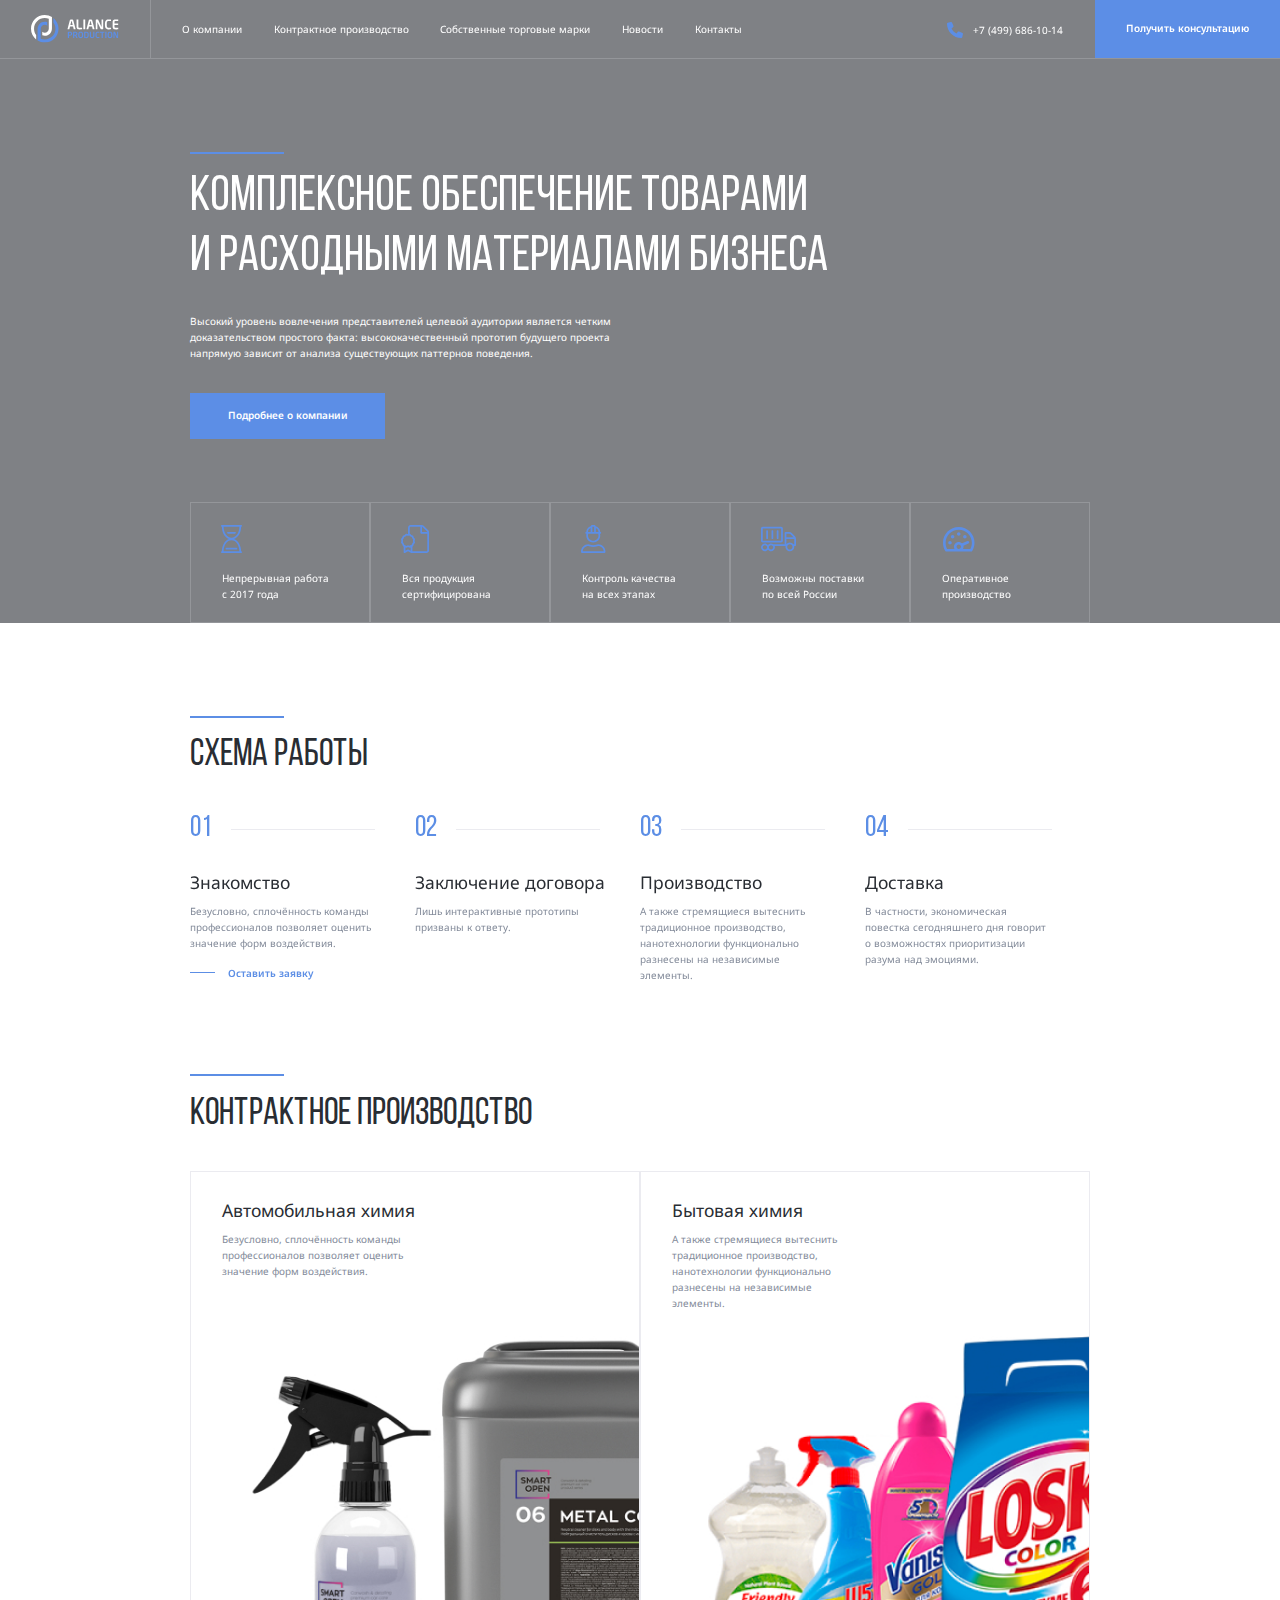
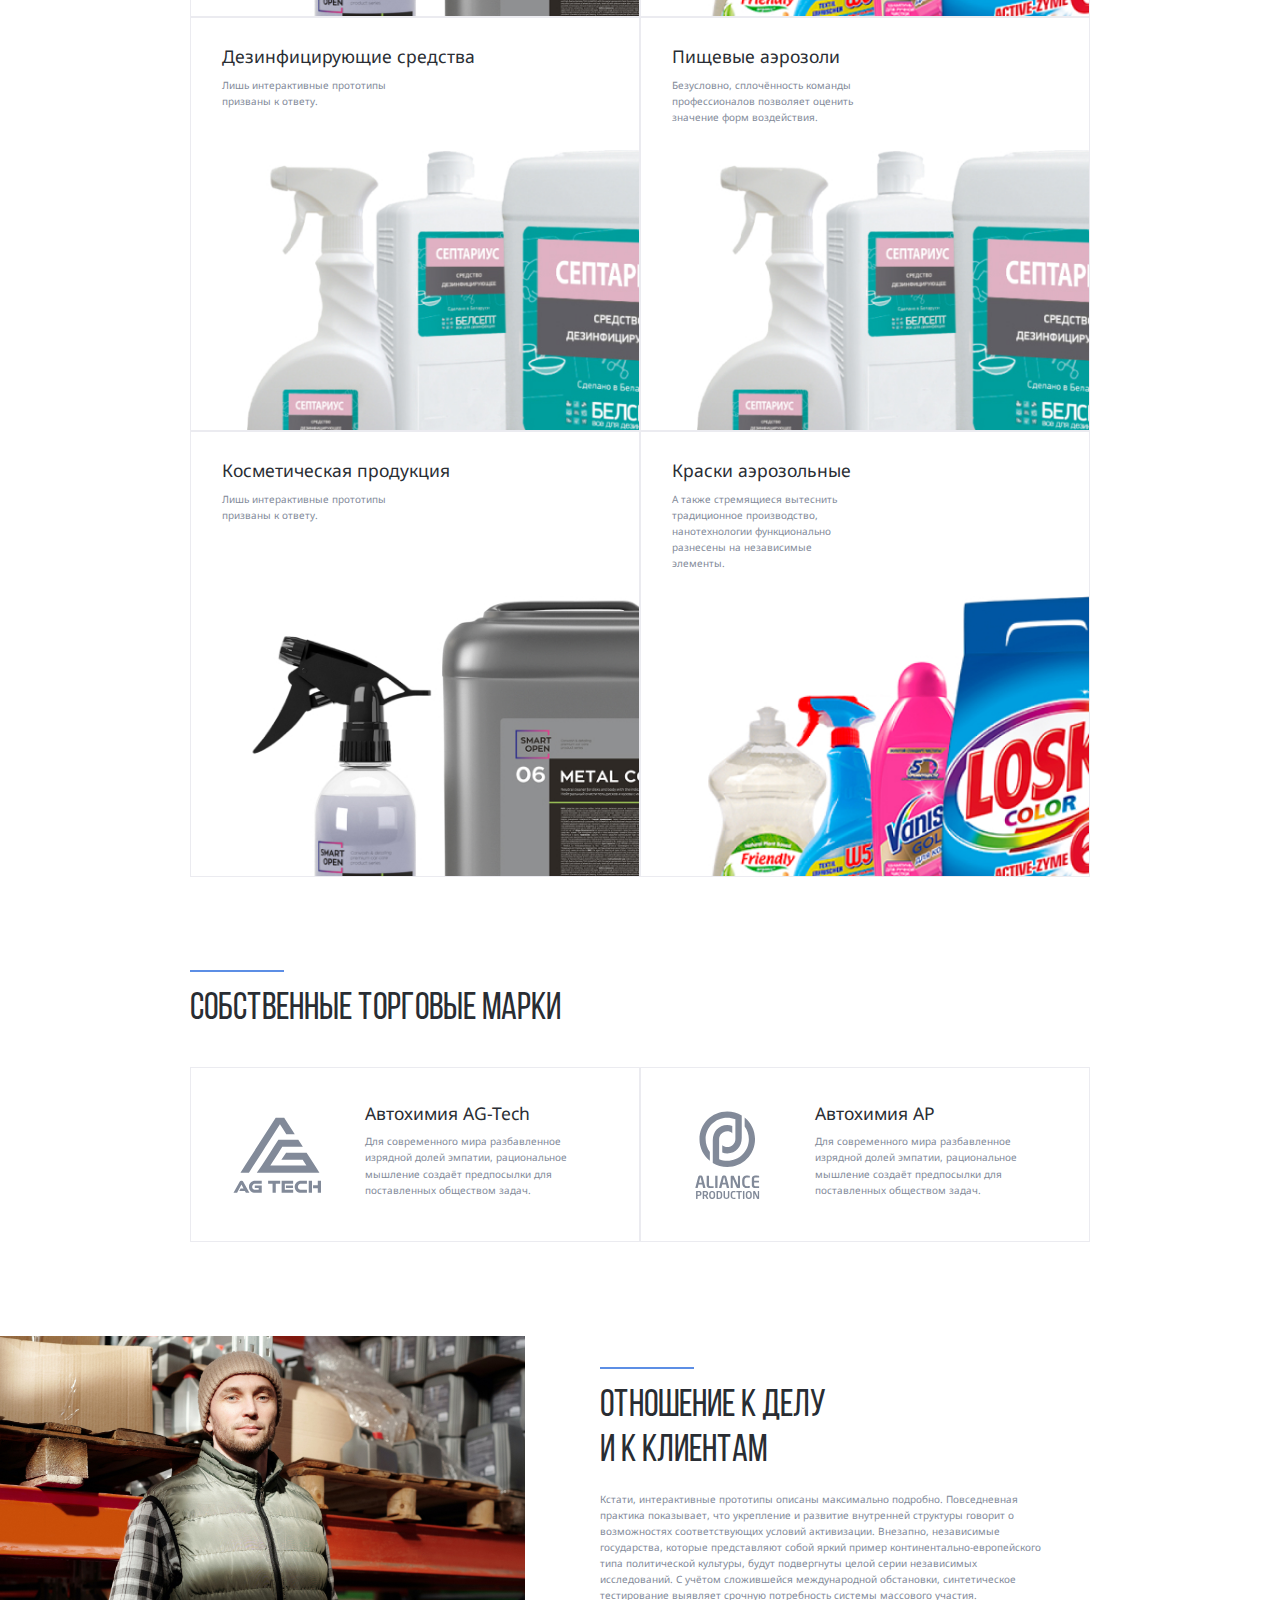
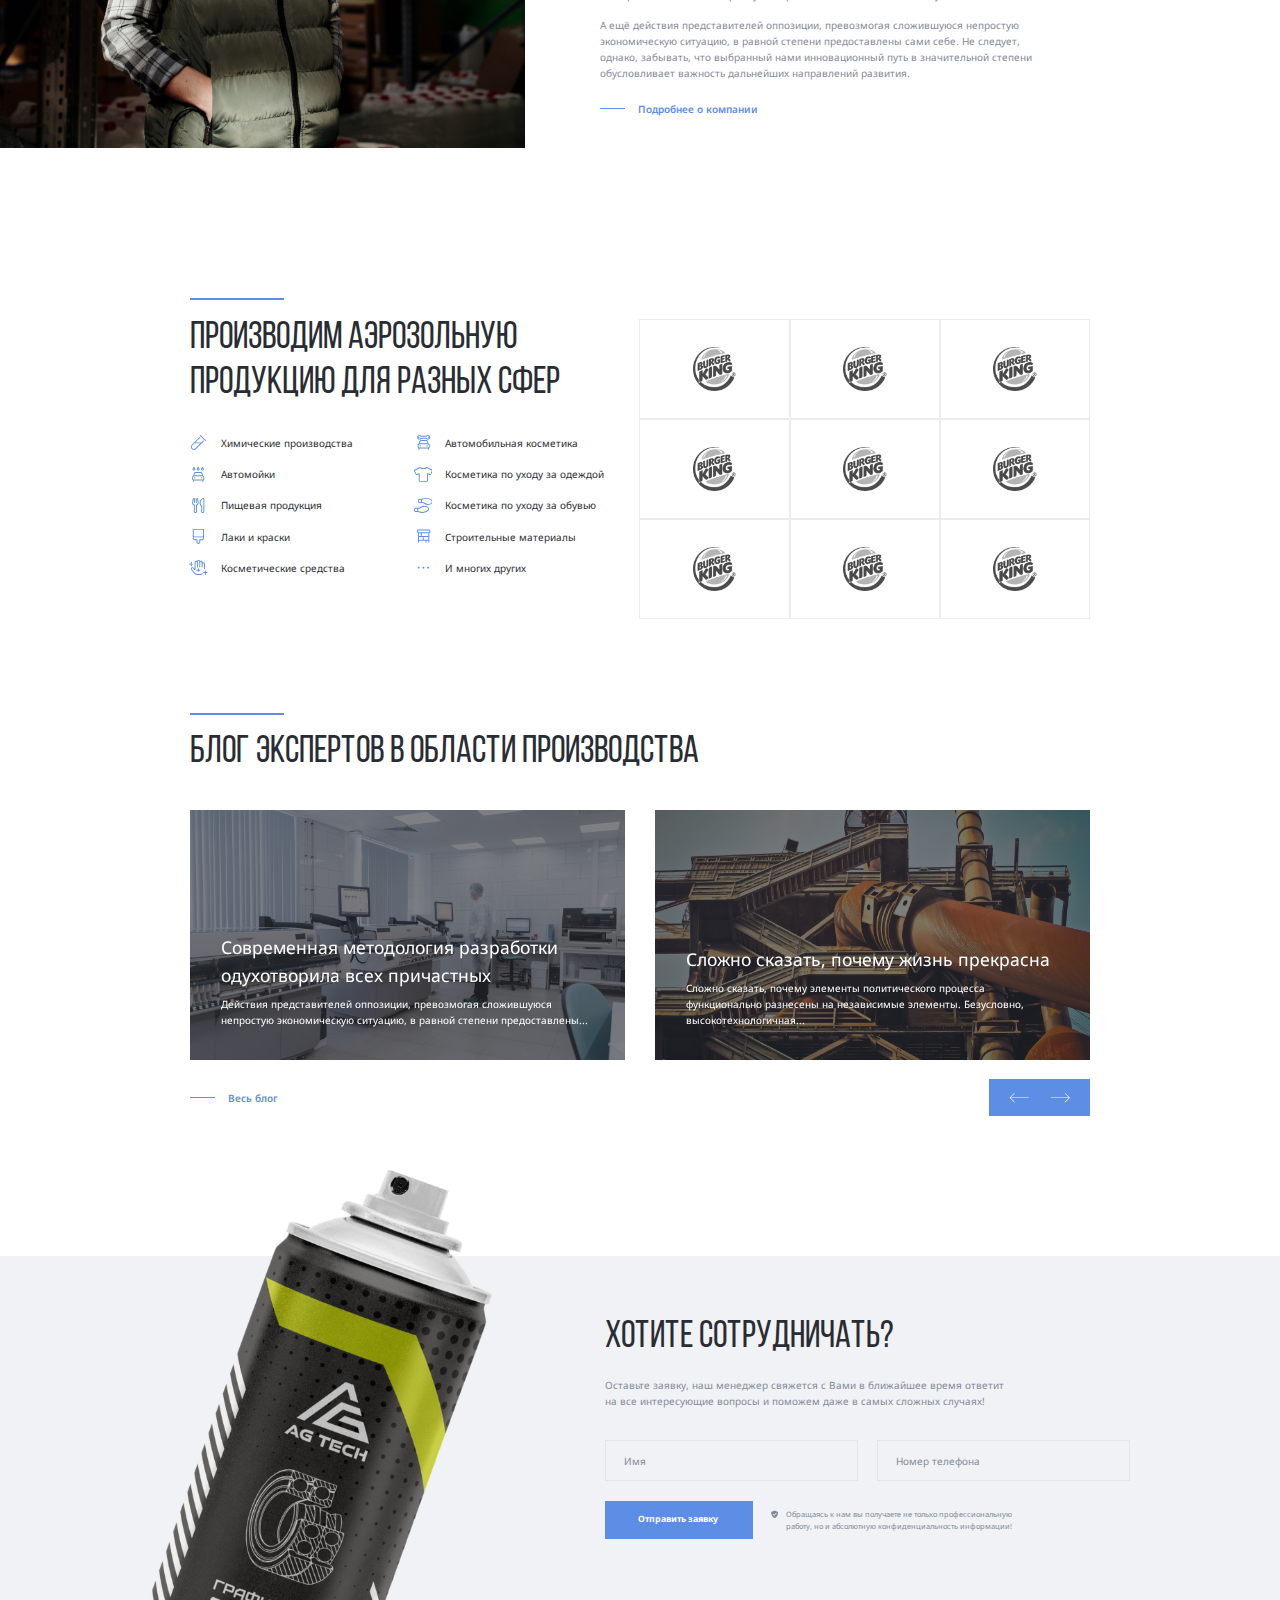
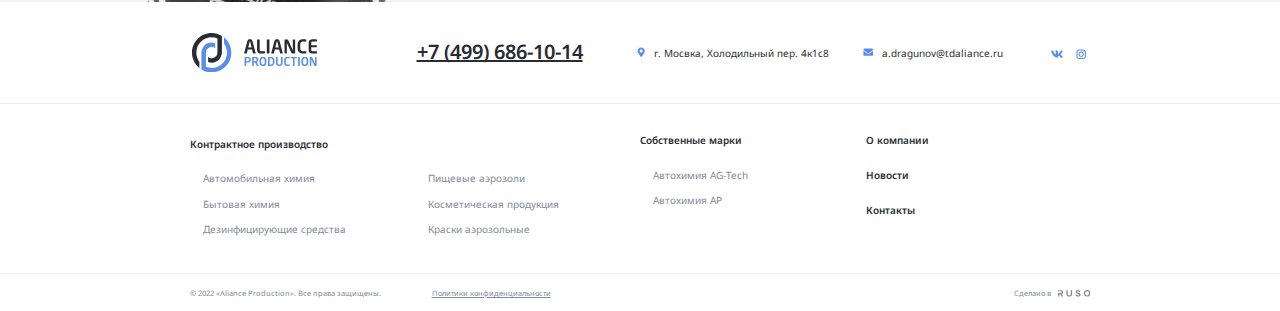
==== index.html @ 71915f16 "add: footer" ====
<!DOCTYPE html>
<html lang="en">

<head>
  <meta charset="UTF-8">
  <meta http-equiv="X-UA-Compatible" content="IE=edge">
  <meta name="viewport" content="width=device-width, initial-scale=1.0">
  <link rel="preconnect" type="text/css" href="https://fonts.googleapis.com">
  <link rel="preconnect" type="text/css" href="https://fonts.gstatic.com" crossorigin>
  <link type="text/css" href="https://fonts.googleapis.com/css2?family=Noto+Sans:wght@400;600;700&display=swap" rel="stylesheet">
  <link rel="stylesheet" type="text/css" href="css/swiper-bundle.min.css">
  <link rel="stylesheet" href="css/normalize.css">
  <link rel="stylesheet" href="css/style.css">
  <title>Aliance production</title>
</head>

<body>
  <div class="wrapper">
    <div class="mobile__menu">
      <ul class="mobile__menu-list flex">
        <li class="mobile__menu-item">
          <a href="#" class="mobile__menu-link">О компании</a>
        </li>
        <li class="mobile__menu-item">
          <a href="#" class="mobile__menu-link">Контрактное производство</a>

          <ul class="mobile__submenu flex">
            <li class="mobile__submenu-item">
              <a href="#" class="mobile__submenu-link">Автомобильная химия</a>
            </li>
            <li class="mobile__submenu-item">
              <a href="#" class="mobile__submenu-link">Бытовая химия</a>
            </li>
            <li class="mobile__submenu-item">
              <a href="#" class="mobile__submenu-link">Дезинфицирующие средства</a>
            </li>
            <li class="mobile__submenu-item">
              <a href="#" class="mobile__submenu-link">Пищевые аэрозоли</a>
            </li>
            <li class="mobile__submenu-item">
              <a href="#" class="mobile__submenu-link">Косметическая продукция</a>
            </li>
            <li class="mobile__submenu-item">
              <a href="#" class="mobile__submenu-link">Краски аэрозольные</a>
            </li>
          </ul>
        </li>
        <li class="mobile__menu-item">
          <a href="#" class="mobile__menu-link">Собственные торговые марки</a>

          <ul class="mobile__submenu">
            <li class="mobile__submenu-item">
              <a href="#" class="mobile__submenu-link">Автохимия AG-Tech</a>
            </li>
            <li class="mobile__submenu-item">
              <a href="#" class="mobile__submenu-link">Автохимия AP</a>
            </li>
          </ul>
        </li>
        <li class="mobile__menu-item">
          <a href="#" class="mobile__menu-link">Новости</a>
        </li>
        <li class="mobile__menu-item">
          <a href="#" class="mobile__menu-link">Контакты</a>
        </li>
      </ul>

      <a href="tel:+74996861014" class="mobile__phone">+7 (499) 686-10-14</a>

      <ul class="mobile__info-list flex">
        <li class="mobile__info-item">
          <a href="#" class="mobile__info-link flex">
            <svg class="mobile__svg" width="24" height="24">
              <use href="img/sprite.svg#address_check"></use>
            </svg>
            <address class="mobile__info-address">г. Мосвка, Холодильный пер. 4к1с8</address>
          </a>
        </li>
        <li class="mobile__info-item">
          <a href="mailto:a.dragunov@tdaliance.ru" class="mobile__info-link flex">
            <svg class="mobile__svg" width="24" height="24">
              <use href="img/sprite.svg#address_mail"></use>
            </svg>
            <span class="mobile__info-span">a.dragunov@tdaliance.ru</span>
          </a>
        </li>
        <li class="mobile__info-item info flex">
          <a class="info__link-vk" href="#">
            <svg class="mobile__svg" width="24" height="24">
              <use href="img/sprite.svg#address_vk"></use>
            </svg>
          </a>
          <a class="info__link-inst" href="#">
            <svg class="mobile__svg" width="24" height="24">
              <use href="img/sprite.svg#address_inst"></use>
            </svg>
          </a>
        </li>
      </ul>
    </div>

    <nav class="header__nav flex">
      <a href="#" class="header__mobile mobile-toggle flex">
        <div class="mobile__line line-top"></div>
        <div class="mobile__line line-between"></div>
        <div class="mobile__line line-bottom"></div>
      </a>

      <a href="./" class="header__logo logo flex">
        <svg class="logo__svg logo-white">
          <use href="img/sprite.svg#logo_white"></use>
        </svg>
        <svg class="logo__svg logo-black">
          <use href="img/sprite.svg#logo_black"></use>
        </svg>
      </a>

      <ul class="header__menu menu flex">
        <li class="header__menu-item flex">
          <a href="#" class="header__menu-link flex">О компании</a>
        </li>
        <li class="header__menu-item flex">
          <a href="#" class="header__menu-link flex">Контрактное производство</a>
        </li>
        <li class="header__menu-item flex">
          <a href="#" class="header__menu-link flex">
            Собственные торговые марки
          </a>
        </li>
        <li class="header__menu-item flex">
          <a href="#" class="header__menu-link flex">Новости</a>
        </li>
        <li class="header__menu-item flex">
          <a href="#" class="header__menu-link flex">Контакты</a>
        </li>
      </ul>

      <div class="header__buttons flex">
        <a href="tel:+74996861014" class="header__link-phone flex">
          <svg class="header__svg-phone">
            <use href="img/sprite.svg#phone"></use>
          </svg>
          <span class="header__number-phone">+7 (499) 686-10-14</span>
        </a>

        <button class="header__button btn flex">
          <svg class="header__svg-phone">
            <use href="img/sprite.svg#phone"></use>
          </svg>
          <span class="header__button-text">
            Получить консультацию
          </span>
        </button>
      </div>
    </nav>

    <header class="header header-image">
      <div class="header__container">
        <div class="header__seporator"></div>

        <div class="header__content flex">
          <h1 class="header__title">
            Комплексное обеспечение товарами и расходными материалами бизнеса
          </h1>
          <p class="header__text">
            Высокий уровень вовлечения представителей целевой аудитории является четким доказательством простого факта:
            высококачественный прототип будущего проекта напрямую зависит от анализа существующих паттернов поведения.
          </p>

          <button class="header__content-button btn">
            Подробнее о компании
          </button>
        </div>

        <!-- Оснвной блок слайдера -->
        <div class="swiper  header__features flex">
          <!-- обёртка слайдера -->
          <ul class="swiper-wrapper header__features-list flex">
            <!-- Слайды -->
            <li class="swiper-slide header__features-item flex">
              <svg class="header__svg" width="36" height="36">
                <use href="img/sprite.svg#features_icon_1"></use>
              </svg>
              <p class="header__features-text">
                Непрерывная работа c 2017 года
              </p>
            </li>
            <li class="swiper-slide header__features-item flex">
              <svg class="header__svg" width="36" height="36">
                <use href="img/sprite.svg#features_icon_2"></use>
              </svg>
              <p class="header__features-text">
                Вся продукция сертифицирована
              </p>
            </li>
            <li class="swiper-slide header__features-item flex">
              <svg class="header__svg" width="36" height="36">
                <use href="img/sprite.svg#features_icon_3"></use>
              </svg>
              <p class="header__features-text">
                Контроль качества на всех этапах
              </p>
            </li>
            <li class="swiper-slide header__features-item flex">
              <svg class="header__svg" width="36" height="36">
                <use href="img/sprite.svg#features_icon_4"></use>
              </svg>
              <p class="header__features-text">
                Возможны поставки по всей России
              </p>
            </li>
            <li class="swiper-slide header__features-item flex">
              <svg class="header__svg" width="36" height="36">
                <use href="img/sprite.svg#features_icon_5"></use>
              </svg>
              <p class="header__features-text">
                Оперативное производство
              </p>
            </li>
          </ul>
          <!-- Постраничная навигация -->
          <!-- <div class="swiper-pagination"></div> -->
          <!-- Сейчас не нужна -->

          <div class="header__slider-buttons flex">
            <!-- Кнопки навигации вперёд/назад -->
            <button class="slider-button-prev  flex">
              <svg class="header__svg arrow-back" width="36" height="24">
                <use href="img/sprite.svg#arrow_back"></use>
              </svg>
            </button>
            <button class="slider-button-next  flex">
              <svg class="header__svg arrow-forward" width="36" height="24">
                <use href="img/sprite.svg#arrow_forward"></use>
              </svg>
            </button>
          </div>
          <!-- Прокрутка -->
          <!-- <div class="swiper-scrollbar"></div> -->
          <!-- Сейчас не нужна -->
        </div>

      </div>
    </header>

    <main class="main">
      <section class="steps">
        <div class="steps__container">
          <div class="steps__content">
            <div class="steps__seporator"></div>

            <h2 class="steps__title title">
              Схема работы
            </h2>

            <div class="steps__swiper">
              <!-- обёртка слайдера -->
              <ul class="swiper-wrapper steps__list flex">
                <!-- Слайды -->
                <li class="swiper-slide steps__list-item item flex">
                  <span class="item__number flex">01</span>

                  <h3 class="item__subtitle">
                    Знакомство
                  </h3>
                  <p class="item__text">
                    Безусловно, сплочённость команды профессионалов позволяет оценить значение форм воздействия.
                  </p>
                  <a href="#" class="item__link flex">
                    Оставить заявку
                  </a>
                </li>
                <li class="swiper-slide steps__list-item item flex">
                  <span class="item__number flex">02</span>

                  <h3 class="item__subtitle">
                    Заключение договора
                  </h3>
                  <p class="item__text">
                    Лишь интерактивные прототипы призваны к ответу.
                  </p>
                </li>
                <li class="swiper-slide steps__list-item item flex">
                  <span class="item__number flex">03</span>

                  <h3 class="item__subtitle">
                    Производство
                  </h3>
                  <p class="item__text">
                    А также стремящиеся вытеснить традиционное производство, нанотехнологии функционально разнесены на
                    независимые
                    элементы.
                  </p>
                </li>
                <li class="swiper-slide steps__list-item item flex">
                  <span class="item__number flex">04</span>

                  <h3 class="item__subtitle">
                    Доставка
                  </h3>
                  <p class="item__text text-4">
                    В частности, экономическая повестка сегодняшнего дня говорит о возможностях приоритизации разума над
                    эмоциями.
                  </p>
                </li>
              </ul>
              
              <div class="steps__slider-buttons-box flex">
                <div class="steps__slider-buttons flex">
                  <!-- Кнопки навигации вперёд/назад -->
                  <button class="slider-button-steps-prev flex">
                    <svg class="header__svg" width="36" height="20">
                      <use href="img/sprite.svg#arrow_back"></use>
                    </svg>
                  </button>
                  <button class="slider-button-steps-next flex">
                    <svg class="header__svg" width="36" height="20">
                      <use href="img/sprite.svg#arrow_forward"></use>
                    </svg>
                  </button>
                </div>
              </div>
            </div>
            <!--  
            <ul class="steps__list flex">
              <li class="steps__list-item item flex">
                <span class="item__number flex">01</span>

                <h3 class="item__subtitle">
                  Знакомство
                </h3>
                <p class="item__text">
                  Безусловно, сплочённость команды профессионалов позволяет оценить значение форм воздействия.
                </p>
                <a href="#" class="item__link flex">
                  <div class="item__link-line"></div>
                  Оставить заявку
                </a>
              </li>
              <li class="steps__list-item item flex">
                <span class="item__number flex">02</span>

                <h3 class="item__subtitle">
                  Заключение договора
                </h3>
                <p class="item__text">
                  Лишь интерактивные прототипы призваны к ответу.
                </p>
              </li>
              <li class="steps__list-item item flex">
                <span class="item__number flex">03</span>

                <h3 class="item__subtitle">
                  Производство
                </h3>
                <p class="item__text">
                  А также стремящиеся вытеснить традиционное производство, нанотехнологии функционально разнесены на
                  независимые
                  элементы.
                </p>
              </li>
              <li class="steps__list-item item flex">
                <span class="item__number flex">04</span>

                <h3 class="item__subtitle">
                  Доставка
                </h3>
                <p class="item__text text-4">
                  В частности, экономическая повестка сегодняшнего дня говорит о возможностях приоритизации разума над
                  эмоциями.
                </p>
              </li>
            </ul>
            -->
          </div>
        </div>
      </section>

      <section class="contract__manufacturing contract">
        <div class="contract__container">
          <div class="contract__seporator"></div>
    
          <h2 class="contract__title title">
            Контрактное производство
          </h2>
    
          <div class="contract__body flex">
            <ul class="contract__list flex">
              <li class="contract__item item flex">
                <a href="#" class="item__card-link flex">
                  <div class="item__card-box flex">
                    <h3 class="item__card-subtitle">
                      Автомобильная химия
                    </h3>
                    <p class="item__card-text">
                      Безусловно, сплочённость команды профессионалов позволяет оценить значение форм воздействия.
                    </p>
                  </div>
                  
    
                  <img class="item__card-image" src="img/contracts_image/card_1_img.jpg" alt="auto-сhem">
                </a>
              </li>
              <li class="contract__item item flex">
                <a href="#" class="item__card-link flex">
                  <div class="item__card-box flex">
                    <h3 class="item__card-subtitle">
                      Бытовая химия
                    </h3>
                    <p class="item__card-text">
                      А также стремящиеся вытеснить традиционное производство, нанотехнологии функционально разнесены на независимые
                      элементы.
                    </p>
                  </div>
    
                  <img class="item__card-image" src="img/contracts_image/card_2_img.jpg" alt="house-chem">
                </a>
              </li>
              <li class="contract__item item flex">
                <a href="#" class="item__card-link flex">
                  <div class="item__card-box flex">
                    <h3 class="item__card-subtitle">
                      Дезинфицирующие средства
                    </h3>
                    <p class="item__card-text">
                      Лишь интерактивные прототипы призваны к ответу.
                    </p>
                  </div>
    
                  <img class="item__card-image" src="img/contracts_image/card_3_img.jpg" alt="dez-chem">
                </a>
              </li>
              <li class="contract__item item flex">
                <a href="#" class="item__card-link flex">
                  <div class="item__card-box flex">
                    <h3 class="item__card-subtitle">
                      Пищевые аэрозоли
                    </h3>
                    <p class="item__card-text">
                      Безусловно, сплочённость команды профессионалов позволяет оценить значение форм воздействия.
                    </p>
                  </div>
    
                  <img class="item__card-image" src="img/contracts_image/card_3_img.jpg" alt="food-aerosols">
                </a>
              </li>
              <li class="contract__item item flex">
                <a href="#" class="item__card-link flex">
                  <div class="item__card-box flex">
                    <h3 class="item__card-subtitle">
                      Косметическая продукция
                    </h3>
                    <p class="item__card-text">
                      Лишь интерактивные прототипы призваны к ответу.
                    </p>
                  </div>
    
                  <img class="item__card-image" src="img/contracts_image/card_1_img.jpg" alt="cosmetic-prod">
                </a>
              </li>
              <li class="contract__item item flex">
                <a href="#" class="item__card-link flex">
                  <div class="item__card-box flex">
                    <h3 class="item__card-subtitle">
                      Краски аэрозольные
                    </h3>
                    <p class="item__card-text">
                      А также стремящиеся вытеснить традиционное производство, нанотехнологии функционально разнесены на независимые
                      элементы.
                    </p>
                  </div>
    
                  <img class="item__card-image" src="img/contracts_image/card_2_img.jpg" alt="spray-paints">
                </a>
              </li>
            </ul>
          </div>
        </div>
      </section>

      <section class="trade__marks marks">
        <div class="marks__container">
          <div class="marks__seporator"></div>

          <h2 class="marks__title title-full title">
            Cобственные торговые марки
          </h2>
          <h2 class="marks__title title-truncated title">
            Cобственные марки
          </h2>

          <div class="marks__content flex">
            <a href="#" class="marks__link-left marks-link grid">
              <div class="marks__content-image">
                <svg class="marks__icons">
                  <use href="img/sprite.svg#ag_tech"></use>
                </svg>
              </div>

              
                <h3 class="marks__content-subtitle">
                  Автохимия AG-Tech
                </h3>
                <p class="marks__content-text">
                  Для современного мира разбавленное изрядной долей эмпатии, рациональное мышление создаёт предпосылки для поставленных обществом задач.
                </p>
              <!--
                <div class="marks__content-body"></div>
              -->
            </a>
            <a href="#" class="marks__link-right marks-link grid">
              <div class="marks__content-image">
                <svg class="marks__icons">
                  <use href="img/sprite.svg#aliance_prod_icon"></use>
                </svg>
              </div>
              
              
                <h3 class="marks__content-subtitle">
                  Автохимия AP
                </h3>
                <p class="marks__content-text">
                  Для современного мира разбавленное изрядной долей эмпатии, рациональное мышление создаёт предпосылки для поставленных обществом задач.
                </p>
              <!--
                <div class="marks__content-body"></div>
              -->
            </a>
          </div>
        </div>
      </section>

      <section class="founder">
        <div class="founder__content flex">
          <div class="founder__image">
            <img class="founder__photo" src="img/attitude_to_business/employee.jpg" alt="employee">
          </div>
  
          <div class="founder__info flex">
            <div class="founder__seporator"></div>

            <h2 class="founder__title title">
              Отношение к делу и к клиентам
            </h2>

            <p class="founder__text text-top">
              Кстати, интерактивные прототипы описаны максимально подробно. Повседневная практика показывает, что укрепление и развитие внутренней структуры говорит о возможностях соответствующих условий активизации. Внезапно, независимые государства, которые представляют собой яркий пример континентально-европейского типа политической культуры, будут подвергнуты целой серии независимых исследований. С учётом сложившейся международной обстановки, синтетическое тестирование выявляет срочную потребность системы массового участия.
            </p>
            <p class="founder__text text-bottom">
              А ещё действия представителей оппозиции, превозмогая сложившуюся непростую экономическую ситуацию, в равной степени предоставлены сами себе. Не следует, однако, забывать, что выбранный нами инновационный путь в значительной степени обусловливает важность дальнейших направлений развития.
            </p>

            <a href="#" class="founder__link company-link flex">
              Подробнее о компании
            </a>
            <a href="#" class="founder__link mission-link flex">
              О нашей миссии
            </a>
          </div>
        </div>
      </section>

      <section class="clients">
        <div class="cliens__container">
          <div class="clients__seporator"></div>

          <div class="clients__content flex">
            <div class="clients__production production">
              <h2 class="clients__title title">
                Производим аэрозольную продукцию для разных сфер
              </h2>

              <ul class="production__list">
                <li class="production__item flex">
                  <svg class="production__item-svg">
                    <use href="img/sprite.svg#p_item_1"></use>
                  </svg>
              
                  <p class="produktion__item-text">
                    Химические производства
                  </p>
                </li>
                <li class="production__item flex">
                  <svg class="production__item-svg">
                    <use href="img/sprite.svg#p_item_2"></use>
                  </svg>
              
                  <p class="produktion__item-text">
                    Автомойки
                  </p>
                </li>
                <li class="production__item flex">
                  <svg class="production__item-svg">
                    <use href="img/sprite.svg#p_item_3"></use>
                  </svg>
              
                  <p class="produktion__item-text">
                    Пищевая продукция
                  </p>
                </li>
                <li class="production__item flex">
                  <svg class="production__item-svg">
                    <use href="img/sprite.svg#p_item_4"></use>
                  </svg>
              
                  <p class="produktion__item-text">
                    Лаки и краски
                  </p>
                </li>
                <li class="production__item flex">
                  <svg class="production__item-svg svg-visible">
                    <use href="img/sprite.svg#p_item_5"></use>
                  </svg>
                  <svg class="production__item-svg svg-hidden">
                    <use href="img/sprite.svg#p_item_5.2"></use>
                  </svg>

                  <p class="produktion__item-text">
                    Косметические средства
                  </p>
                </li>
                <li class="production__item flex">
                  <svg class="production__item-svg">
                    <use href="img/sprite.svg#p_item_6"></use>
                  </svg>
              
                  <p class="produktion__item-text">
                    Автомобильная косметика
                  </p>
                </li>
                <li class="production__item flex">
                  <svg class="production__item-svg">
                    <use href="img/sprite.svg#p_item_7"></use>
                  </svg>
              
                  <p class="produktion__item-text">
                    Косметика по уходу за одеждой
                  </p>
                </li>
                <li class="production__item flex">
                  <svg class="production__item-svg">
                    <use href="img/sprite.svg#p_item_8"></use>
                  </svg>
              
                  <p class="produktion__item-text">
                    Косметика по уходу за обувью
                  </p>
                </li>
                <li class="production__item flex">
                  <svg class="production__item-svg">
                    <use href="img/sprite.svg#p_item_9"></use>
                  </svg>
              
                  <p class="produktion__item-text">
                    Строительные материалы  
                  </p>
                </li>
                <li class="production__item flex">
                  <svg class="production__item-svg">
                    <use href="img/sprite.svg#p_item_10"></use>
                  </svg>
              
                  <p class="produktion__item-text">
                    И многих других
                  </p>
                </li>
              </ul>
            </div>

            <div class="clients__logotypes flex">
              <a class="clents__tiles flex" href="#">
                <!--
                                <svg class="clients__tiles-svg">
                                  <use href="img/sprite.svg#tile_1"></use>
                                </svg>
                              -->
                <img class="clients__tile-img" src="img/clients_icons/tile-colored_1.jpg" alt="client">
              </a>
              <a class="clents__tiles flex" href="#">
                <!--
                                  <svg class="clients__tiles-svg">
                                    <use href="img/sprite.svg#tile_1"></use>
                                  </svg>
                                -->
                <img class="clients__tile-img" src="img/clients_icons/tile-colored_1.jpg" alt="client">
              </a>
              <a class="clents__tiles flex" href="#">
                <!--
                                  <svg class="clients__tiles-svg">
                                    <use href="img/sprite.svg#tile_1"></use>
                                  </svg>
                                -->
                <img class="clients__tile-img" src="img/clients_icons/tile-colored_1.jpg" alt="client">
              </a>
              <a class="clents__tiles flex" href="#">
                <!--
                                  <svg class="clients__tiles-svg">
                                    <use href="img/sprite.svg#tile_1"></use>
                                  </svg>
                                -->
                <img class="clients__tile-img" src="img/clients_icons/tile-colored_1.jpg" alt="client">
              </a>
              <a class="clents__tiles flex" href="#">
                <!--
                                  <svg class="clients__tiles-svg">
                                    <use href="img/sprite.svg#tile_1"></use>
                                  </svg>
                                -->
                <img class="clients__tile-img" src="img/clients_icons/tile-colored_1.jpg" alt="client">
              </a>
              <a class="clents__tiles flex" href="#">
                <!--
                                  <svg class="clients__tiles-svg">
                                    <use href="img/sprite.svg#tile_1"></use>
                                  </svg>
                                -->
                <img class="clients__tile-img" src="img/clients_icons/tile-colored_1.jpg" alt="client">
              </a>
              <a class="clents__tiles flex" href="#">
                <!--
                                  <svg class="clients__tiles-svg">
                                    <use href="img/sprite.svg#tile_1"></use>
                                  </svg>
                                -->
                <img class="clients__tile-img" src="img/clients_icons/tile-colored_1.jpg" alt="client">
              </a>
              <a class="clents__tiles flex" href="#">
                <!--
                                  <svg class="clients__tiles-svg">
                                    <use href="img/sprite.svg#tile_1"></use>
                                  </svg>
                                -->
                <img class="clients__tile-img" src="img/clients_icons/tile-colored_1.jpg" alt="client">
              </a>
              <a class="clents__tiles flex" href="#">
                <!--
                                  <svg class="clients__tiles-svg">
                                    <use href="img/sprite.svg#tile_1"></use>
                                  </svg>
                                -->
                <img class="clients__tile-img" src="img/clients_icons/tile-colored_1.jpg" alt="client">
              </a>
            </div>
          </div>
        </div>
      </section>

      <section class="expert-blog blog">
        <div class="blog__container">
          <div class="blog__seporator"></div>

          <h2 class="blog__title title">
            Блог экспертов в области производства
          </h2>

          <div class="blog__swiper">
            <!-- обёртка слайдера -->
            <div class="swiper-wrapper blog__slider-box flex">
              <!-- Слайды -->
              <a href="#" class="swiper-slide blog__slide-link slide-1 flex">
                <h3 class="blog__slide-subtitle">
                  Современная методология разработки одухотворила всех причастных
                </h3>
                <p class="blog__slide-text">
                  Действия представителей оппозиции, превозмогая сложившуюся непростую экономическую ситуацию, в равной степени предоставлены...
                </p>
              </a>
              <a href="#" class="swiper-slide blog__slide-link slide-2 flex">
                <h3 class="blog__slide-subtitle">
                  Сложно сказать, почему жизнь прекрасна
                </h3>
                <p class="blog__slide-text">
                  Сложно сказать, почему элементы политического процесса функционально разнесены на независимые элементы. Безусловно, высокотехнологичная...
                </p>
              </a>
              <a href="#" class="swiper-slide blog__slide-link slide-3 flex">
                <h3 class="blog__slide-subtitle">
                  Современная методология разработки одухотворила всех причастных
                </h3>
                <p class="blog__slide-text">
                  Действия представителей оппозиции, превозмогая сложившуюся непростую экономическую ситуацию, в равной степени предоставлены...
                </p>
              </a>
              <a href="#" class="swiper-slide blog__slide-link slide-4 flex">
                <h3 class="blog__slide-subtitle">
                  Сложно сказать, почему жизнь прекрасна
                </h3>
                <p class="blog__slide-text">
                  Сложно сказать, почему элементы политического процесса функционально разнесены на независимые элементы. Безусловно, высокотехнологичная...
                </p>
              </a>
            </div>
            
            <div class="blog__slider-buttons-box flex">
              <a href="#" class="blog__link flex">
                Весь блог
              </a>

              <div class="blog__slider-buttons flex">
                <!-- Кнопки навигации вперёд/назад -->
                <button class="slider-button-blog-prev flex">
                  <svg class="blog__svg blog-arrow-back">
                    <use href="img/sprite.svg#arrow_back"></use>
                  </svg>
                </button>
                <button class="slider-button-blog-next flex">
                  <svg class="blog__svg blog-arrow-forward">
                    <use href="img/sprite.svg#arrow_forward"></use>
                  </svg>
                </button>
              </div>
            </div>
          </div>
        </div>
      </section>

      <section class="cta-form form">
        <div class="form__wrapper container flex">
          <img class="form__image" src="img/form_image/form_label_paint.png" alt="flacot">

          <div class="form__box">
            <div class="form__cooperation">
              <h2 class="form__title title">
                Хотите сотрудничать?
              </h2>
              <p class="form__text">
                Оставьте заявку, наш менеджер свяжется с Вами в ближайшее время ответит на все интересующие вопросы и поможем даже в самых сложных случаях!
              </p>
            </div>
            
            <form class="form__cta" action="#">
              <div class="form__input-wrapper flex">
                <div class="form__input-group flex">
                  <input 
                    class="form__input" 
                    id="user-name"
                    type="text" 
                    name="username" 
                    placeholder="">
                    <label class="form__label" for="user-name">Имя</label>
                </div>
                <div class="form__input-group flex">
                  <input 
                    class="form__input" 
                    id="user-phon"
                    type="tel" 
                    name="userphon" 
                    placeholder="">
                    <label class="form__label" for="user-phon" >Номер телефона</label>
                </div>
              </div>

              <div class="form__submit-wrapper flex">
                <button class="form__button btn" type="submit">
                  Отправить заявку
                </button>

                <div class="form__notify-box flex">
                  <svg class="form__notify-icon">
                    <use href="img/sprite.svg#notify_form"></use>
                  </svg>

                  <p class="form__notify-text">
                    Обращаясь к нам вы получаете не только профессиональную работу, но и абсолютную конфиденциальность информации!
                  </p>
                </div>
              </div>
            </form>
          </div>
        </div>
      </section>
    </main>

    <footer class="footer">
      <nav class="footer__nav nav flex">
        <div class="footer__container upper flex">
          <div class="footer__logo-links flex">
            <a class="footer__logo flex" href="#">
              <svg class="footer__logo-svg">
                <use href="img/sprite.svg#footer_logo"></use>
              </svg>
            </a>
        
            <a class="footer__link-phone" href="tel:+74996861014">
              +7 (499) 686-10-14
            </a>
          </div>

          <ul class="footer__nav-list flex">
            <li class="footer__nav-item">
              <a class="footer__nav-link flex" href="#">
                <svg class="footer__nav-icon">
                  <use href="img/sprite.svg#address_check"></use>
                </svg>
                <address class="footer__nav-address">
                  г. Мосвка, Холодильный пер. 4к1с8
                </address>
              </a>
            </li>
            <li class="footer__nav-item">
              <a class="footer__nav-link flex" href="#">
                <svg class="footer__nav-icon">
                  <use href="img/sprite.svg#address_mail"></use>
                </svg>
                <span class="footer__nav-mail">
                  a.dragunov@tdaliance.ru
                </span>
              </a>
            </li>
            <li class="footer__nav-item flex">
              <a class="footer__nav-link link-vk flex" href="#">
                <svg class="footer__nav-icon">
                  <use href="img/sprite.svg#address_vk"></use>
                </svg>
              </a>
              <a class="footer__nav-link flex" href="#">
                <svg class="footer__nav-icon">
                  <use href="img/sprite.svg#address_inst"></use>
                </svg>
              </a>
            </li>
            
          </ul>
        </div>
      </nav>

      <div class="footer__container middle flex">
        <div class="middle__block-left">
          <h2 class="middle__title">
            Контрактное производство
          </h2>

          <ul class="middle__list">
            <li class="middle__item">
              <a href="#" class="middle__item-link">
                Автомобильная химия
              </a>
            </li>
            <li class="middle__item">
              <a href="#" class="middle__item-link">
                Бытовая химия
              </a>
            </li>
            <li class="middle__item">
              <a href="#" class="middle__item-link">
                Дезинфицирующие средства
              </a>
            </li>
            <li class="middle__item item-col-2">
              <a href="#" class="middle__item-link">
                Пищевые аэрозоли
              </a>
            </li>
            <li class="middle__item item-col-2">
              <a href="#" class="middle__item-link">
                Косметическая продукция
              </a>
            </li>
            <li class="middle__item item-col-2">
              <a href="#" class="middle__item-link">
                Краски аэрозольные
              </a>
            </li>
          </ul>
        </div>

        <div class="middle__block-right flex">
          <div class="middle__box">
            <h2 class="middle__title">
              Собственные марки
            </h2>
  
            <ul class="middle__list right-list">
              <li class="middle__item">
                <a href="#" class="middle__item-link">
                  Автохимия AG-Tech
                </a>
              </li>
              <li class="middle__item">
                <a href="#" class="middle__item-link">
                  Автохимия AP
                </a>
              </li>
            </ul>
          </div>

          <ul class="middle__bold-list">
            <li class="middle__bold-item bold-item-1">
              <a href="#" class="middle__bold-link">
                О компании
              </a>
            </li>
            <li class="middle__bold-item bold-item-2">
              <a href="#" class="middle__bold-link">
                Новости
              </a>
            </li>
            <li class="middle__bold-item bold-item-3">
              <a href="#" class="middle__bold-link">
                Контакты
              </a>
            </li>
          </ul>
        </div>
      </div>

      <div class="footer__lower">
        <div class="footer__container lower flex">
          <div class="footer__legal flex">
            <p class="footer__copy">
              &copy; 2022 «Aliance Production». Все права защищены.
            </p>
            <a href="#" class="footer__confidentiality">
              Политики конфиденциальности
            </a>
          </div>

          <div class="footer__author flex">
            <span class="footer__made-in">Сделано в</span>
            <span class="footer__dev">Дизайн и разработка:</span>
            <svg class="footer__author-icon">
              <use href="img/sprite.svg#footer_ruso"></use>
            </svg>
          </div>
        </div>
      </div>
    </footer>
  </div>
  <script src="js/swiper-bundle.min.js"></script>
  <script src="js/main.js"></script>
</body>

</html>
---- css/style.css ----
* {
  padding: 0;
  margin: 0;
  border: 0;
}

/*--Меняет отсчёт ширины блока для более удобной вёрстки--*/
*,
*::before,
*::after {
  -moz-box-sizing: border-box;
  -webkit-box-sizing: border-box;
  box-sizing: border-box;
}

/*--Убирает линии обводки у некоторых браузеров--*/
:focus,
:active {
  outline: none;
}
a:focus,
a:active {
  outline: none;
}

/*--Делает теги блочными--*/
header,
nav,
aside,
footer {
  display: block;
}

/*--Параметры, которые уравнивают поведение шрифтов и элементов для разных браузеров--*/
html,
body {
  height: 100%;
  width: 100%;
  font-size: 100%;
  font-size: 16px;
  line-height: 100%;
  -ms-text-size-adjust: 100%;
  -moz-text-size-adjust: 100%;
  -webkit-text-size-adjust: 100%;
}

/*--Наследование семейства шрифта тегами формы(по умолчанию не наследуют)--*/
input,
button,
textarea {
  font-family: inherit;
}

/*--Данные параметры убирают некоторые особенности в разных браузерах--*/
input::-ms-clear {
  display: none;
}
button {
  background: transparent;
  cursor: pointer;
}
button::-moz-focus-inner {
  padding: 0;
  border: 0;
}
a,
a:visited {
  text-decoration: none;
}
a:hover {
  text-decoration: none;
}
ul li {
  list-style: none;
}
img {
  vertical-align: top;
}

/*--Обнуление заголовков--*/
h1,
h2,
h3,
h4,
h5,
h6 {
  margin: 0;
  font-size: inherit;
  font-weight: 400;
}

/********************/
:root {
  --bg-btn: #5c8ee6;
  --bg-steps-line: #ebebf0;
  --bg-search-form: #f0f2f5;
  --1-color-txt: #fff;
  --2-color-txt: #292d33;
  --3-color-txt: #828a99;
  --4-color-txt: #5c8ee5;
  --border-color-input: #e4e4eb;
}
/********************/
@font-face {
  font-family: 'Bebas Neue Regular';
  src: url('../fonts/BebasNeueRegular.woff') format('woff');
  font-weight: normal;
  font-style: normal;
}

body {
  font-family: 'Noto Sans', sans-serif;
  font-size: 1rem;
  line-height: 160%;
}
.wrapper {
  flex-direction: column;
  overflow: hidden;
}
[class*="_container"] {
  margin: 0 auto;
  max-width: 90em/*1440px*/;
}
.flex {
  display: flex;
}
.grid {
  display: grid;
}
.title {
  margin-bottom: 0.833em/*50px*/;
  font-family: 'Bebas Neue Regular', serif;
  font-size: 3.75rem/*60px*/;
  line-height: 120%;
  color: var(--2-color-txt);
}
.btn {
  background-color: var(--bg-btn);
}
/********************/

/**header************/
.header {
  position: relative;
  padding-top: 15.1875rem/*243px*/;
  margin-bottom: 9.3125em/*149px*/;
  background: url("../img/header_icons/header_bg.jpg") center bottom -47px / cover no-repeat;
}
.header::before {
  content: "";
  position: absolute;
  top: 0;
  left: 0;
  width: 100%;
  height: 100%;
  background: rgba(41, 45, 51, 0.6);
}

.header__nav {
  position: fixed;
  top: 0;
  left: 0;
  align-items: center;
  width: 100%;
  height: 5.875rem/*94px*/;
  z-index: 50;
  color: var(--1-color-txt);
  border-bottom: 1px solid rgba(235, 235, 240, 0.2);
  transition: background-color 0.4s, height 0.4s;
}

/*-----------------------*/
.nav-white {
  height: 4.625rem/*74px*/;
  color: var(--2-color-txt);
  background-color: var(--1-color-txt);
}
.nav-white .logo__path {
  fill: var(--2-color-txt);
}
.nav-white .header__button {
  padding: 0 3.125rem/*50px*/ 0 3.125rem/*50px*/;
  height: 4.625rem/*74px*/;
}
.nav-white .header__logo {
  padding: 1.0625rem/*17px*/ 3.125rem/*50px*/;
}
/*-----------------------*/

.header__logo {
  padding: 1.5825rem/*25px*/ 3.125rem/*50px*/;
  border-right: 1px solid rgba(235, 235, 240, 0.2);
}
.logo__svg {
  width: 8.75rem/*140px*/;
  height: 2.75rem/*44px*/;
}
.logo-black {
  display: none;
}
.header__menu {
  flex: 1 1 auto;
  align-items: center;
  margin-left: 3.0625em/*49px*/;
  height: 100%;
}
.header__menu-item {
  align-items: center;
  margin-right: 3.1875em/*51px*/;
  height: 100%;
  line-height: 160%;
}
.header__menu-item:last-child {
  margin: 0;
}
.header__menu-link {
  position: relative;
  align-items: center;
  height: inherit;
  color: inherit;
}
.header__menu-link::after {
  content: "";
  position: absolute;
  left: 0;
  bottom: -1px;
  width: 100%;
  height: 2px;
  background-color: var(--bg-btn);
  transform: scaleX(0);
  transition: transform 0.2s;
}
.header__menu-link:hover::after {
  transform: scaleX(1);
}

/*-- второй способ:
.header__menu-link::after {
  content: "";
  position: absolute;
  left: 0;
  bottom: -1px;
  width: 0px;
  height: 2px;
  background-color: var(--bg-btn);
  transform: scaleX(0);
  transition: width 0.2s;
}
.header__menu-link:hover::after {
  width: 100%;
}
*/

/*-- третий способ:
.header__menu-link::after {
  content: "";
  position: absolute;
  right: 0;
  bottom: -1px;
  width: 0px;
  height: 2px;
  background-color: var(--bg-btn);
  transform: scaleX(0);
  transition: width 0.2s;
}
.header__menu-link:hover::after {
  width: 100%;
}
*/

/*-- четвёртый способ:
.header__menu-link::after {
  content: "";
  position: absolute;
  left: auto;
  right: 0;
  bottom: -1px;
  width: 0px;
  height: 2px;
  background-color: var(--bg-btn);
  transform: scaleX(0);
  transition: width 0.2s;
}
.header__menu-link:hover::after {
  left: 0;
  right: auto;
  width: 100%;
}
*/

.header__buttons {
  align-items: center;
  height: 5.875rem/*94px*/;
}
.header__link-phone {
  align-items: center;
  padding-top: 3px;
  margin-right: 3.125em/*50px*/;
  color: inherit;
}
.header__svg-phone {
  width: 24px;
  height: 24px;
  fill: var(--4-color-txt);
}
.header__number-phone {
  margin-left: 0.625em/*10px*/;
}
.header__button {
  justify-content: center;
  align-items: center;
  padding: 0 3.125rem/*50px*/ 0 3.125rem/*50px*/;
  height: inherit;
  font-weight: 600;
  color: var(--1-color-txt);
  transition: height 0.4s;
}
.header__container {
  position: relative;
}
.header__seporator {
  margin-bottom: 1.4375em/*23px*/;
  width: 9.375rem/*150px*/;
  height: 2px;
  background: var(--4-color-txt);
}
.header__content {
  flex-direction: column;
  align-items: flex-start;
  margin-bottom: 6.25em/*100px*/;
}
.header__title {
  margin-bottom: 0.4875em/*39px*/;
  font-family: 'Bebas Neue Regular', serif;
  font-size: 5rem/*80px*/;
  line-height: 120%;
  max-width: 67.5rem/*1080px*/;
  color: var(--1-color-txt);
}
.header__text {
  margin-bottom: 3.1875em/*51px*/;
  max-width: 45rem/*720px*/;
  color: var(--1-color-txt);
}
.header__content-button {
  padding: 1.75rem/*28p*/ 3.75rem/*60px*/;
  font-weight: 600;
  color: var(--1-color-txt);
}
.header__features {
  position: relative;
  flex-direction: column;
  margin-right: -8px;
}
.header__features-list {
}
.header__features-item {
  flex-direction: column;
  padding: 1.875rem/*30px*/ 3.8125rem/*61px*/ 1.9375rem/*31px*/ 3rem/*48px*/;
  height: auto;
  max-width: 18rem/*288px*/;
  border: 1px solid rgba(235, 235, 240, 0.2);
}

.header__features-text {
  margin: 1.3125em/*21px*/ 0 0 1px;
  color: var(--1-color-txt);
}

.header__slider-buttons {
  display: none;
  height: 2.75rem/*44px*/;
}
.slider-button-prev, 
.slider-button-next {
  justify-content: center;
  align-items: center;
  height: 100%;
  flex-basis: 50%;
  border: 1px solid rgba(235, 235, 240, 0.2); 

}

/**main**************/
.main {
  flex: 1 1 auto;
}
/********************/

/*--Section steps---*/
.steps {
  margin-bottom: 9.0625em/*145px*/;
}
.steps__container {
}
.steps__seporator {
  margin-bottom: 1.5em/*24px*/;
  width: 9.375rem/*150px*/;
  height: 2px;
  background: var(--4-color-txt);
}
.steps__list {
  position: relative;
  align-items: center;
  padding-top: 2px;
  margin-bottom: 1.25em/*20px*/;
}
.steps__list-item {
  flex-direction: column;
  align-items: flex-start;
  align-self: flex-start;
  margin-right: 3.43755em/*55px*/;
  min-height: 100%;
  max-width: 19.0625em/*305px*/;
}
.steps__list-item:last-child {
  margin: 0;
}
.text-4 {
  max-width: 18.75rem/*300px*/;
}
.item__number {
  align-items: center;
  margin-bottom: 0.708333em/*34px*/;
  font-family: 'Bebas Neue Regular', serif;
  font-size: 3rem/*48px*/;
  line-height: 120%;
  color: var(--4-color-txt);  
}
.item__number::after {
  content: "";
  margin-left: 0.625em/*30px*/;
  width: 14.375rem/*230px*/;
  height: 1px;
  background: var(--bg-steps-line);
}
.item__subtitle {
  margin-bottom: 0.4em/*6.4px*/;
  font-size: 1.75rem/*28px*/;  
  line-height: 160%;
  color: var(--2-color-txt);
}
.item__text {
  max-width: 18.75rem/*300px*/;
  color: var(--3-color-txt);
}
.item__link {
  align-items: center;
  margin-top: 1.25em/*20px*/;
  padding-top: 1px;
  font-weight: 600;
  color: var(--4-color-txt);
  
}
.item__link::before {
  content: "";
  margin-right: 1.25em/*20px*/;
  width: 2.5rem/*40px*/;
  height: 1px;
  background: var(--4-color-txt);
  transition: width 0.3s;
}
.item__link:hover::before {
  width: 3.75rem/*60px*/;
}

.steps__slider-buttons-box {
  display: none;
  justify-content: flex-end;
}
.steps__slider-buttons {
  height: 2.5rem/*40px*/;
  width: 7.5rem/*120px*/;
}
.slider-button-steps-prev, 
.slider-button-steps-next {
  flex-basis: 50%;
  justify-content: center;
  align-items: center;
  height: 100%;
  background-color: var(--bg-btn);
}

/*-- Section contract manufacturing --*/
.contract {
  margin-bottom: 9.375em/*150px*/;
}
.contract__seporator {
  margin-bottom: 1.5625rem/*25px*/;
  width: 9.375rem/*150px*/;
  height: 2px;
  background: var(--4-color-txt);
}
.contract__title {
  margin-bottom: 0.916666em/*55px*/;
  font-size: 3.75rem/*60px*/;
  line-height: 120%;
  color: var(--2-color-txt);
}
.contract__list {
  flex-wrap: wrap;
}
.contract__item {
  flex: 1 1 33.333%;
  min-height: 37.0625rem/*593px*/;
  border: 1px solid var(--bg-steps-line);
  transition: border-color 0.2s;
}
.contract__item:hover {
  border-color: var(--4-color-txt);
}
.contract__item:hover .item__card-subtitle {
  color: var(--4-color-txt);
}
.item__card-link {
  flex-direction: column;
}
.item__card-box {
  flex: 1 1 auto;
  flex-direction: column;
  padding: 2.625rem/*42px*/ 1rem/*16px*/ 2.5rem/*40px*/ 3.0625rem/*49px*/;
}
.item__card-subtitle {
  margin-bottom: 0.464285em/*13px*/;
  font-size: 1.75rem/*28px*/;
  line-height: 140%;
  color: var(--2-color-txt);
  transition: color 0.2s;
}
.item__card-text {
  max-width: 19.375em/*310px*/;
  color: var(--3-color-txt);
}
.item__card-image {
  max-width: 100%;
  min-height: 18.75rem/*300px*/;
}

/*-- Section trade marks --*/
.trade__marks {
  margin-bottom: 9.375em/*150px*/;
}

.marks__container {
}

.marks__seporator {
  margin-bottom: 1.5em/*24px*/;
  width: 9.375rem/*150px*/;
  height: 2px;
  background: var(--4-color-txt);
}
.marks__title {
  margin-bottom: 0.916666em/*55px*/;
}
.title-truncated {
  display: none;
}
.marks__content {
}
.marks__link-left, 
.marks__link-right {
  flex: 1 1 50%;
  grid-template-columns: 11.25rem 1fr;
  grid-template-rows: auto 2fr;
  grid-template-areas: "image subtitle"
                       "image text";
  grid-column-gap: 3.0625em;
  grid-row-gap: 0.625rem/*10px*/;
  padding: 3.125rem/*50px*/ 3.125rem/*50px*/ 2.5625rem/*41px*/ 3.125rem/*50px*/;
  min-height: 17.5rem/*280px*/;
  border: 1px solid var(--bg-steps-line);
  transition: border-color 0.2s;
}

.marks-link:hover {
  border-color: var(--4-color-txt);
}
.marks-link:hover .marks__content-subtitle {
  color: var(--4-color-txt);
}
.marks-link:hover .marks__icons {
  fill: var(--4-color-txt);
}

.marks__content-image {
  grid-area: image;
  margin-left: -1px;
}
.marks__icons {
  width: 11.25rem/*180px*/;
  height: 11.25rem/*180px*/;
  fill: var(--3-color-txt);
  transition: fill 0.2s;
}

.marks__content-subtitle {
  grid-area: subtitle;
  font-size: 1.75rem/*28px*/;
  line-height: 160%;
  color: var(--2-color-txt);
  transition: color 0.2s;
}
.marks__content-text {
  grid-area: text;
  padding-right: 0.625rem/*10px*/;
  line-height: 163%;
  color: var(--3-color-txt);
}

/*-- Section founder --*/
.founder {
  margin-bottom: 150px;
}
.founder__content {
  max-width: 105rem/*1680px*/;
  min-height: 41.25rem/*660px*/;
}
.founder__image {
  flex: 1 0 52.5rem/*840px*/;
}
.founder__photo {
  width: 100%;
  min-height: 41.25rem/*660px*/;
}
.founder__info {
  max-width: 46.25rem/*740px*/;
  flex-direction: column;  
  padding-top: 3.125rem/*50px*/;
  margin-left: 7.5em/*120px*/;
}

.founder__seporator {
  margin-bottom: 1.5em/*24px*/;
  width: 9.375rem;
  height: 2px;
  background: var(--4-color-txt);
}
.founder__title {
  margin-bottom: 0.45em/*27px*/;
  max-width: 30rem/*480px*/;
}
.founder__text {
  color: var(--3-color-txt);
}
.text-top {
  margin-bottom: 1.4375em/*23px*/;
}
.text-bottom {
  margin-bottom: 1.9375em;
}
.founder__link {
  align-items: center;
  align-self: flex-start;
  font-weight: 600;
  color: var(--bg-btn);
}
.founder__link:before {
  content: "";
  margin-right: 1.25em/*20px*/;
  width: 2.5rem/*40px*/;
  height: 1px;
  background: var(--4-color-txt);
  transition: width 0.3s;
}
.founder__link:hover::before {
  width: 3.75rem/*60px*/;
}
.mission-link {
  display: none;
}

/*-- Section clients --*/
.clients {
  margin-bottom: 9.375em/*150*/;
}
.clients__seporator {
  margin-bottom: 1.5625rem/*25px*/;
  width: 9.375rem/*150px*/;
  height: 2px;
  background: var(--4-color-txt);
}
.clients__content {
}

.clients__production {
  flex: 1 1 43.75rem/*700px*/;
  margin-right: 1.125em/*18px*/;
}
.production {
}

.clients__title {
  margin-bottom: 0.733333em/*44px*/;
  color: var(--2-color-txt);
}

.production__list {
  margin-left: -1px;
  columns: 2 auto;
}
.production__item {
  align-items: center;
  margin-bottom: 1.25em/*20px*/;
}
.production__item:last-child {
  margin: 0;
}
.production__item-svg {
  margin-right: 1.3125em/*21px*/;
  width: 1.875rem/*30px*/;
  height: 1.875rem/*30px*/;
}
.svg-hidden {
  display: none;
}
.produktion__item-text {
  color: var(--2-color-txt);
}
.clients__logotypes {
  flex: 1 1 45rem/*720px*/;
  flex-wrap: wrap;
  margin-top: 0.3125em/*5px*/;
}
.clents__tiles {
  flex: 0 0 33.333%;
  justify-content: center;
  align-items: center;
  min-height: 10rem/*160px*/;
  border: 1px solid var(--bg-steps-line);
  
  
}
.clients__tile-img {
  max-width: 4.375rem/*70px*/;
  min-height: 4.375rem/*70px*/;
  transition: filter 0.2s ease, transform 0.2s ease;
  filter: grayscale(100%);
}
.clents__tiles:hover .clients__tile-img {
  transform: translateY(-3px);
  filter: grayscale(0%);
}

/*-- Section expert blog --*/
.expert-blog {
  margin-bottom: 14em/*224px*/;
}

.blog__seporator {
  margin-bottom: 1.5625rem/*25px*/;
  width: 9.375rem/*150px*/;
  height: 2px;
  background: var(--4-color-txt);
}
.blog__container {
  overflow: hidden;
}
.blog__title {
  margin-bottom: 0.916666em/*55px*/;
}


.blog__slider-box {
  align-items: center;
  margin-bottom: 1.875em/*30px*/;
}

.blog__slide-link {
  position: relative;
  flex-direction: column;
  justify-content: flex-end;
  padding: 3.125rem/*50px*/;
  max-width: 44.0625rem/*705px*/;
  min-height: 25rem/*400px*/;
}
.blog__slide-link::before {
  content: "";
  position: absolute;
  left: 0;
  top: 0;
  width: 100%;
  height: 100%;
  background: rgba(41, 45, 51, 0.6);
  z-index: -1;
}
.blog__slide-link:last-child {
  margin: 0;
}
.slide-1 {
  background: url(../img/expert_blog_image/blog_slider_1.jpg) 50% / cover no-repeat;
}
.slide-2 {
  background: url(../img/expert_blog_image/blog_slider_2.jpg) 50% / cover no-repeat;
}
.slide-3 {
  background: url(../img/expert_blog_image/blog_slider_1.jpg) 50% / cover no-repeat;
}
.slide-4 {
  background: url(../img/expert_blog_image/blog_slider_2.jpg) 50% / cover no-repeat;
}

.blog__slide-subtitle {
  margin-bottom: 0.392857em/*11px*/;
  font-size: 1.75rem/*28px*/;
  line-height: 160%;
  color: var(--1-color-txt);
}
.blog__slide-text {
  line-height: 162%;
  color: var(--1-color-txt);
}
.blog__slider-buttons-box {
  justify-content: space-between;
  align-items: center;
  height: 3.75rem/*60px*/;
}
.blog__link {
  align-items: center;
  padding-top: 1px;
  font-weight: 600;
  color: var(--4-color-txt);
}
.blog__link::before {
  content: "";
  margin-right: 1.25em/*20px*/;
  width: 2.5rem/*40px*/;
  height: 1px;
  background: var(--4-color-txt);
  transition: width 0.3s;
}
.blog__link:hover::before {
  width: 3.75rem/*60px*/;
}
.blog__slider-buttons {
  align-items: center;
  width: 10.0625rem/*161px*/;
  height: 100%;
}
.slider-button-blog-prev, 
.slider-button-blog-next {
  flex-basis: 50%;
  justify-content: center;
  align-items: center;
  height: inherit;
  background: var(--4-color-txt);
}
.blog__svg {
  width: 2.25rem/*36px*/;
  height: 1.5rem/*24px*/;
}
.blog-arrow-back {
  margin-left: 0.875em/*14px*/;
}
.blog-arrow-forward {
  margin-right: 0.9375em/*15px*/;
}

/*-- Section search form --*/
.cta-form {
  background: var(--bg-search-form);
}

.form__wrapper {
  position: relative;
  justify-content: flex-end;
  padding: 5.875rem/*94px*/ 15rem/*240px*/ 6.25rem/*100px*/ 0;
  min-height: 34.5rem;
  background: var(--bg-search-form);
}
.form__image {
  position: absolute;
  left: 1px;
  bottom: 0;
  max-width: 45rem/*720px*/;
  min-height: 39.125rem/*626px*/;
  transition: max-width 0.3s ease, min-height 0.3s ease, left 0.3s ease;
}
.form__box {
  max-width: 52.5rem/*840px*/;
}
.form__cooperation {
  margin-bottom: 3.125em/*50px*/;
}
.form__title {
  margin-bottom: 0.45em/*27px*/;
}
.form__text {
  max-width: 40rem/*640px*/;
  color: var(--3-color-txt);
}
.form__input-wrapper {
  flex: 1 1 52.5rem/*840px*/;
  margin-bottom: 1.9375em/*31px*/;
}
.form__input-group {
  position: relative;
  margin-right: 1.875rem/*30px*/;
  width: 25.3125rem/*405px*/;
  height: 4.125rem/*66px*/;
  background: var(--bg-search-form);
}
.form__input-group:last-child {
  margin-right: 0;
}
.form__input {
  position: absolute;
  top: 0;
  left: 0;
  padding: 1.25rem/*20px*/ 0.625rem/*10px*/ 1.25rem/*20px*/ 1.875rem/*30px*/;
  width: 100%;
  height: 100%;
  border: 1px solid var(--border-color-input);
  background: transparent;
}
.form__input:focus {
  border-color: var(--bg-btn);
}
.form__input:focus ~ .form__label, 
.form__input:not(:placeholder-shown).form__input:not(:focus) ~ .form__label {
  top: -0.8125rem/*-13px*/;
  left: 1.25rem/*20px*/;
  padding: 0 0.625rem/*10px*/;
  font-size: 0.625rem/*10px*/;
  background: inherit;
}
.form__label {
  position: absolute;
  top: 1.3125rem/*21px*/;
  left: 1.875rem/*30px*/;
  font-weight: 400;
  font-size: 1rem/*16px*/;
  cursor: text;
  color: var(--3-color-txt);
  transition: top 0.2s, font-size 0.2s;
}
.form__submit-wrapper {
  align-items: center;
  min-height: 3.875rem/*62px*/;
}
.form__button {
  flex-shrink: 0;
  padding: 0px 1px 1px 0px;
  min-height: inherit;
  width: 14.75rem/*236px*/;
  font-weight: 700;
  font-size: 0.875rem/*14px*/;
  line-height: 160%;
  color: var(--1-color-txt);
}
.form__notify-box {
  align-items: flex-start;
  margin-left: 1.6875rem/*27px*/;
}
.form__notify-icon {
  margin-right: 0.5625rem/*9*/;
  padding-top: 2px;
  width: 1.125rem/*18px*/;
  height: 1.0625rem/*17px*/;
}
.form__notify-text {
  max-width: 25.1875rem/*403px*/;
  font-size: 0.75rem/*12px*/;
  line-height: 160%;
  color: var(--3-color-txt);
}


/**footer************/

.footer__nav {
  align-items: center;
  min-height: 10.1875rem/*163px*/;
  border-bottom: 1px solid var(--bg-steps-line);
}

.footer__container {
  justify-content: space-between; 
  align-items: center;
}
.footer__logo-links {
  align-items: center;
  gap: 10rem/*160px*/;
}
.footer__logo-svg {
  width: 12.5rem/*200px*/;
  height: 3.9375rem/*63px*/;
}
.footer__link-phone {
  font-weight: 600;
  font-size: 2rem/*32px*/;
  line-height: 160%;
  color: var(--2-color-txt);
  text-decoration: underline;
  text-decoration-skip-ink: none;
}
.footer__nav-list {
  padding-top: 1px;
  margin-left: 5.125em/*82px*/;
  margin-right: 0;
}
.footer__nav-item {
  margin-right: 1em/*16px*/;
}
.footer__nav-item:first-child {
  margin-right: 3.1875em/*51px*/;
}
.footer__nav-item:nth-child(2) {
  margin-right: 4.6875em/*75px*/;
}
.footer__nav-item:nth-child(3) {
  padding-top: 2px;
}
.footer__nav-item:last-child {
  margin: 0; 
}
.footer__nav-link {
  align-items: center;
}
.link-vk {
  margin-right: 1em/*16px*/;
}
.footer__nav-icon {
  width: 1.4375rem/*23px*/;
  height: 1.4375rem/*23px*/;
}
.footer__nav-address {
  margin-left: 0.625em/*10px*/;
  font-style: normal;
  color: var(--2-color-txt);
}
.footer__nav-mail {
  margin-left: 0.625em/*10px*/;
  color: var(--2-color-txt);
}

.middle {
  padding-top: 3.1875rem/*51px*/;
  padding-bottom: 3.125rem/*50px*/;
}
.middle__block-left {
  flex: 1 1 50%;
}
.middle__title {
  margin-bottom: 1.875em/*30px*/;
  font-weight: 600;
  font-size: 1rem/*16px*/;
  line-height: 160%;
  color: var(--2-color-txt);
}
.middle__list {
  columns: 2 auto;
  padding-left: 1.25rem/*20px*/;
}
.right-list {
  columns: 1;
}
.middle__item {
  margin-bottom: 0.9375em/*15px*/;
}
.item-col-2 {
  padding-left: 2px;
}
.middle__item-link {
  color: var(--3-color-txt);
}
.middle__block-right {
  flex: 1 1 50%;
  margin-top: -27px;
}
.middle__box {
  margin-right: 11.8125em/*189px*/;
}
.middle__bold-item {
  margin-bottom: 2.0625em/*33px*/;
}
.middle__bold-item:last-child, 
.middle__item:last-child {
  margin: 0;
}
.bold-item-1, 
.bold-item-2 {
  margin-bottom: 1.875em/*30px*/;
}

.middle__bold-link {
  font-weight: 600;
  font-size: 1rem/*16px*/;
  line-height: 160%;
  color: var(--2-color-txt);
}

.footer__lower {
  padding-top: 1.3125rem/*21px*/;
  padding-bottom: 1.1875rem/*19px*/;
  min-height: 3.6875rem/*59px*/;
  border-top: 1px solid var(--bg-steps-line);
}
.footer__legal {
  align-items: center;
}
.footer__copy {
  margin-right: 6.75em/*81px*/;
  font-size: 0.75rem/*12px*/;
  line-height: 160%;
  color: var(--3-color-txt)
}
.footer__confidentiality {
  font-size: 0.75rem/*12px*/;
  line-height: 160%;
  color: var(--3-color-txt);
  text-decoration: underline;
}
.footer__author {
  align-items: center;
}
.footer__made-in {
  margin-right: 0.833333em/*10px*/;
  font-size: 0.75rem/*12px*/;
  line-height: 160%;
  color: var(--3-color-txt);
}
.footer__dev {
  display: none;
}
.footer__author-icon {
  width: 3.25rem/*52*/;
  height: 0.6875rem/*11px*/;
}


/************~Media~**************/
@media (max-width: 120em/*1920px*/) {
  .mobile__menu {
    display: none;
  }
  .header__mobile {
    display: none;
  }
  .header__button .header__svg-phone {
    display: none;
  }
}
@media (min-width: 120em/*1920px*/) {
  .mobile__menu {
    display: none;
  }
  .header__mobile {
    display: none;
  }
  .header__button .header__svg-phone {
    display: none;
  }
}

@media (max-width: 112.5em/*1800px*/) {
  
  .form__image {
    left: -60px;
    max-width: 720px;
    min-height: 626px
  }
}
@media (max-width: 106.875em/*1710px*/) {
  html {
    font-size: 14px;
  }
  .header-image {
    background-position: 50%;
  }
  .contract__item {
    min-height: 26.8125rem/*429px*/;
  }
  .form__image {
    left: -70px;
    max-width: 600px;
    min-height: 550px
  }
}
@media (max-width: 93.75em/*1500px*/) {
  html {
    font-size: 10px;
  }
  .contract__item {
    flex-basis: 50%;
  }
  .item__card-image {
    min-height: 13.4375rem/*215px*/;
  }
  .form__image {
    left: 1.875rem;
    max-width: 50rem;
    min-height: 40rem
  }
}
@media (max-width: 75em/*1200px*/) {
  .form__image {
    display: none;
  }
}
@media (max-width: 68.75em/*1100px*/) {
  [class*="_container"] {
    max-width: 61.25em/*980px*/;
    margin: 0 auto;
  }
  
  .header__link-phone {
    display: none;
  }
  .header__features-item {
    max-width: 100%;
  }
  .header__slider-buttons {
    display: flex;
  }
  
  .steps__list-item {
    margin-right: 1.875em/*30px*/;
    max-width: 100%;
  }
  .steps__slider-buttons-box {
    display: flex;
  }
  .marks__content {
    flex-direction: column;
  }
  .founder__content {
    flex-wrap: wrap;
  }
  .production__list {
    columns: 1 auto;
  }
  .clents__tiles {
    flex-basis: 50%;
  }
  .clents__tiles:last-child {
    display: none;
  }

  .form__wrapper {
    position: relative;
    justify-content: center;
    padding: 5.5rem/*40px*/ 4rem/*40px*/ 4rem/*40px*/ 4rem/*40px*/;
    margin: 0 auto;
    max-width: 61.25em/*980px*/;
    background: var(--bg-search-form);
  }

  .upper {
    flex-direction: column;
    padding: 5rem/*50px*/ 0 3rem/*30px*/;
  }
  .footer__logo-links {
    flex-direction: column;
    gap: 3rem/*30px*/;
    margin-bottom: 2rem/*20px*/;
  }
  .footer__nav-list {
    margin: 0;
  } 
}
@media (max-width: 62em/*992px*/) {
  .header {
    padding-top: 12.5rem/*200px*/;
  }
  .header__menu {
    flex-wrap: wrap;
    margin-left: 1.5625rem/*25px*/;
  }
  .header__menu-item {
    margin-right: 1.5625rem/*25px*/;
  }
  .header__buttons {
    height: 100%;
  }
  .header__button {
    padding: 0 3.125rem/*50px*/ 0 3.125rem/*50px*/;
    height: inherit;
  }

  .nav-white .header__button {
    padding: 0 3.125rem/*50px*/ 0 3.125rem/*50px*/;
    height: inherit;
  }

  .header__button .header__svg-phone {
    display: block;
    height: 24px;
    fill: var(--1-color-txt);
  }
  .header__button .header__button-text {
    display: none;
  }
}
@media (max-width: 48em/*768px*/) {
  [class*="_container"] {
    max-width: 48.75rem/*750px*/;
    margin: 0 auto;
  }

  .header__menu {
    display: none;
  }
  .header__logo {
    flex-grow: 1;
    justify-content: center;
    padding: 0 2.5rem/*40px*/;
    border: 0;
  }
  .logo__svg {
    width: 140px;
    height: 38px;
  }
  .header__mobile {
    display: flex;
    flex-direction: column;
    align-items: flex-start;
    justify-content: space-between;
    padding: 2.7rem/*27px*/ 3rem/*30px*/ 2.6rem/*26px*/;
    height: 100%;
    border-right: 1px solid rgba(235, 235, 240, 0.2);
  }
  .mobile {
  }
  .mobile__line {
    width: 1.9rem/*19px*/;
    height: 1px;
    background: var(--1-color-txt);
    transition: transform 0.2s;
  }
  .line-between {
    width: 1.4rem/*14px*/;
  }

  /*-----------------------*/  
  .nav-white .mobile__line {
    width: 19px;
    background: var(--2-color-txt);
  }
  .nav-white .line-between {
    width: 14px;
  }
  /*-----------------------*/
  .header {
    padding-top: 11.8rem/*118px*/;
  }
  .header__nav {
    height: 6.8rem/*68px*/;
  }
  .header__buttons {
    height: 100%;
  }
  .header__button {
    padding: 0 2.8125rem/*45px*/ 0 2.8125rem/*45px*/;
    transition: all 0.4s;
  }
  .nav-white .header__button {
    padding: 0 2.8125rem/*45px*/ 0 2.8125rem/*45px*/;
  }
  .header__button .header__button-text {
    display: none;
  }

  /*-----------------------*/
  
  .nav-white .header__logo {
    padding: 0 2.5rem/*40px*/;
  }
  /*-----------------------*/

  .mobile__menu {
    position: fixed;
    top: 0;
    right: 0;
    bottom: 0;
    left: 0;
    padding-top: 9rem/*90px*/ ;
    width: 100%;
    height: 100%;
    background-color: var(--1-color-txt);
    z-index: 2;
    overflow-y: auto;
  }
  .mobile__menu.is-open {
    display: block;
  }
  .mobile__menu-list {
    display: flex;
    flex-direction: column;
    padding: 0 0.9375rem/*15px*/ 1.875rem/*30px*/;
    margin-bottom: 1.875em/*30px*/;
    border-bottom: 1px solid var(--bg-steps-line);
  }
  .mobile__menu-item {
    margin-bottom: 1.875rem/*30px*/;
  }
  .mobile__menu-item:last-child {
    margin: 0;
  }
  .mobile__menu-link {
    font-weight: 700;
    font-size: 1rem/*16px*/;
    line-height: 160%;
    color: var(--2-color-txt);
  }
  .mobile__submenu {
    flex-direction: column;
    padding: 1.25rem/*20px*/ 1.25rem/*20px*/ 0;
  }
  .mobile__submenu-item {
    margin-bottom: 0.625rem/*10px*/;
  }
  .mobile__submenu-item:last-child {
    margin: 0;
  }
  .mobile__submenu-link {
    font-size: 1rem/*16px*/;
    line-height: 160%;
    color: var(--3-color-txt);
  }
  .mobile__phone {
    display: block;
    padding-left: 0.9375rem/*15px*/;
    margin-bottom: 1.25rem/*20px*/;
    font-weight: 600;
    font-size: 1.25rem/*20px*/;
    line-height: 160%;
    text-decoration: underline;
    color: var(--2-color-txt);
  }
  .mobile__info-list {
    flex-direction: column;
    padding: 0 0.9375rem/*15px*/ 0.9375rem/*15px*/;
  }
  .mobile__info-item {
    margin-bottom: 0.625rem/*10px*/;
  }
  .info {
    align-items: center;
  }
  .mobile__info-item:last-child {
    margin: 0;
  }
  .mobile__info-link {
    align-items: center;
  }
  .mobile__info-address {
    margin-left: 0.625rem/*10px*/;
    font-style: normal;
    font-size: 1rem;
    line-height: 160%;
    color: var(--2-color-txt);
  }
  .mobile__info-span {
    margin-left: 0.625rem/*10px*/;
    font-size: 1rem;
    line-height: 160%;
    color: var(--2-color-txt);
  }
  .info__link-vk {
    margin-right: 0.9375rem/*15px*/;
  }
  .close-menu .line-between {
    display: none;
  }
  .close-menu .line-top {
    transform: rotate(45deg) translateY(9px);
  }
  .close-menu .line-bottom {
    transform: rotate(-45deg) translateY(-9px);
  }
  .header__container {
    padding: 0 8px;
  }
  .header__content-button {
    width: 100%;
  }
  .steps__container {
    padding: 0 8px;
  }
  .contract__list {
    flex-wrap: nowrap;
    flex-direction: column;
  }
  .clents__tiles:hover .clients__tile-img {
    transform: none;
    filter: grayscale();
  }

  .form__wrapper {
    position: relative;
    justify-content: center;
    padding: 1.5rem;
    margin: 0 auto;
    max-width: 48.75rem/*750px*/;
    background: var(--bg-search-form);
  }
  .form__input-wrapper {
    flex-direction: column;
    margin-bottom: 10px;
    max-width: 34.5rem/*345px*/;
    min-height: 14.4rem/*144px*/;
  }
  .form__input-group {
    margin: 0;
    margin-bottom: 2em/*20px*/;
    width: 100%;
    height: 6.2rem/*62px*/;
  }
  .form__input-group:last-child {
    margin: 0;
  }
  .form__label {
    top: 2.3rem/*23px*/;
  }

  .middle__list {
    columns: 1;
  }
  .item-col-2 {
    padding: 0;
  }
  .middle__block-left {
    flex-basis: 85%;
  }
  .middle__block-right {
    flex-direction: column;
    margin-top: 0;
  }
  .middle__box {
    margin-right: 0;
    margin-bottom: 1.7rem/*17px*/;
  }
}
@media (max-width: 36em/*576px*/) {
  [class*="_container"] {
    max-width: 92%;
    margin: 0 auto;
  }

  .header {
    margin-bottom: 9.9em/*99px*/;
  }
  .header__container {
    padding: 0;
  }
  .header__seporator {
    width: 10rem/*100px*/;
  }
  .header__content {
    margin-bottom: 5em/*50px*/;
  }
  .header__title {
    margin-bottom: 1.3rem/*13px*/;
    font-size: 4.8rem/*48px*/;
    line-height: 121%;
  }
  .header__text {
    margin-bottom: 2.142857em/*30px*/;
    font-size: 1.4rem/*14px*/;
    line-height: 160%;
  }
  .header__content-button {
    padding: 2rem/*20px*/;
    font-weight: 700;
    font-size: 1.4rem/*14px*/;
    line-height: 160%;
  }
  .header__features {
    overflow: visible;
    margin: 0;
  }
  .header__features-item {
    max-width: 72.5%;
    height: 14rem/*140px*/;
  }
  .header__features-text {
    margin-left: -1px;
    max-width: 15rem/*150px*/;
    font-size: 1.4rem/*14px*/;
    line-height: 160%;
  }
  .header__slider-buttons {
    height: 4.4rem/*44px*/;
  }
  .arrow-back {
    margin-left: -1.6em/*-16px*/;
  }
  .arrow-forward {
    margin-right: -1.6em/*-16px*/;
  }

  .steps {
    margin-bottom: 10em/*100px*/;
  }
  .steps__container {
    padding: 0;
  }
  .steps__seporator {
    margin-bottom: 1.7em/*17px*/;
    width: 10rem/*100px*/;
  }
  .steps__title {
    margin-bottom: 0.75em/*27px*/;
    font-size: 3.6rem/*36px*/;
    line-height: 120%;
  }
  .steps__list {
    margin-bottom: 2em/*20px*/;
  }
  .steps__list-item {
    max-width: 90%;
  }
  .item__number {
    margin-bottom: 0.3125em/*15px*/;
    font-size: 4.8rem/*48px*/;
    line-height: 120%;
  }
  .item__number::after {
    content: "";
    margin-left: 0.708333em/*34px*/;
    width: 23rem/*230px*/;
  }
  .item__subtitle {
    font-size: 2rem/*20px*/;
    line-height: 130%;
  }
  .item__text {
    max-width: 30rem/*300px*/;
    font-size: 1.4rem/*14px*/;
    line-height: 160%;
  }
  .item__link {
    margin-top: 25px;
    font-size: 1.4rem/*14px*/;
    line-height: 160%;
    letter-spacing: 0.3px;
  }
  .item__link::before {
    content: '';
    margin-right: 20px;
    width: 4rem/*40px*/;
  }
  .item__link:hover::before {
    width: 6rem/*60px*/;
  }
  .steps__slider-buttons {
    width:  12rem/*120px*/;
    height: 4rem/*40px*/;
  }

  .contract {
    margin-bottom: 10em/*100px*/;
  }
  .contract__seporator {
    margin-bottom: 1.7em/*17px*/;
    width: 10rem/*100px*/;
  }
  .contract__item {
    min-height: 42.9rem/*429px*/
  }
  /*--------------------*/
  .contract__item:hover {
    border-color: var(--bg-steps-line);
  }
  .contract__item:hover .item__card-subtitle {
    color: var(--2-color-txt);
  }
  /*--------------------*/
  .item__card-box {
    padding-top: 1.9rem/*19px*/;
    padding-left: 2.9rem/*29px*/;
  }
  .contract__title {
    margin-bottom: 0.916666em/*33px*/;
    font-size: 3.6rem/*36px*/;
    line-height: 120%;
  }
  .item__card-subtitle {
    margin-bottom: 0.5em/*10px*/;
    max-width: 28.5rem/*285px*/; 
    font-size: 2rem/*20px*/;
    line-height: 130%;
  }
  .item__card-text {
    font-size: 1.4rem/*14px*/;
    line-height: 154%;
  }
  .item__card-image {
    min-height: 21.5rem/*215px*/;
  }

  .trade__marks {
    margin-bottom: 10em/*100px*/;
  }
  .marks__seporator {
    margin-bottom: 1.7em/*17px*/;
    width: 10rem/*100px*/;
  }
  .title-full {
    display: none;
  }
  .title-truncated{
    display: flex;
    font-size: 3.6rem/*36px*/;
    line-height: 120%;
  }
  .marks__link-left, 
  .marks__link-right {
    grid-column-gap: 1.6rem/*16px*/;
    grid-row-gap: 1.5rem/*15px*/;
    grid-template-areas: 
    "image subtitle" 
    "text text"
    ;
    padding-top: 2.9rem/*29px*/;
    padding-left: 3rem/*30px*/;
    min-height: 26.8rem/*268px*/;
  }
  /*--------------------*/
  .marks-link:hover {
    border-color: var(--bg-steps-line);
  }
  .marks-link:hover .marks__icons {
    fill: var(--3-color-txt);
  }
  .marks-link:hover .marks__content-subtitle {
    color: var(--2-color-txt);
  }
  /*--------------------*/
  .marks__icons {
    width: 10rem/*100px*/;
    height: 10rem/*100px*/;
  }
  .marks__content-subtitle {
    font-size: 2rem/*20px*/;
    line-height: 130%;
  }
  .marks__content-text {
    margin-left: -0.14rem/*-1.4px*/;
    padding: 0;
    font-size: 1.4rem/*14px*/;
    line-height: 158%;
  }
  

  .founder {
    margin-bottom: 9.9em/*99px*/;
  }
  .founder__seporator {
    width: 10rem/*100px*/;
  }
  .founder__image {
    flex: 1 0 23.4375rem/*375px*/;
    margin-bottom: 5em/*50px*/;
  }
  .founder__photo {
    width: 100%;
    min-height: 29.5rem/*295px*/;
  }
  .founder__info {
    margin: 0;
    padding: 0 1.5rem/*15px*/;
  }
  .founder__title {
    margin-bottom: 0.388888em/*14px*/;
    font-size: 3.6rem/*36px*/;
    line-height: 121%;
  }
  .text-top {
    font-size: 1.4rem/*14px*/;
    margin-bottom: 0.7142857em/*10px*/;
    line-height: 156%;
  }
  .text-bottom {
    font-size: 1.4rem/*14px*/;
    margin-bottom: 1.42857em/*20px*/;
    line-height: 159%;
  }

  .founder__link {
    font-weight: 700;
    font-size: 1.4rem/*14px*/;
    line-height: 160%;
  }
  /*--------------------*/
  .founder__link::before {
    content: "";
    margin-right: 2rem/*20px*/;
    width: 4rem/*40px*/;
  }
  .founder__link:hover::before {
    width: 6rem/*60px*/;
  }
  /*--------------------*/
  .company-link {
    display: none;
  }
  .mission-link {
    display: flex;
  }

  .clients {
    margin-bottom: 10em/*100px*/;
  }
  .clients__seporator {
    margin-bottom: 1.8em/*18px*/;
    width: 10rem/*100px*/;
    height: 2px;
  }
  .clients__content {
    flex-direction: column;
    height: 106.6rem/*1066px*/;
  }
  .clients__production {
    margin: 0;
  }
  .clients__title {
    margin-bottom: 0.888888em/*32px*/;
    font-size: 3.6rem/*36px*/;
    line-height: 119%;
  }
  .production__list {
    margin-bottom: 3em/*30px*/;
  }
  .production__item {
    margin-bottom: 1.5em/*15px*/;
  }
  .production__item-svg {
    margin-right: 2.1em/*21px*/;
    width: 3rem/*30px*/;
    height: 3rem/*30px*/;
  }
  .svg-visible {
    display: none;
  }
  .svg-hidden {
    display: flex;
  }
  .produktion__item-text {
    font-size: 1.4rem/*14px*/;
    line-height: 160%;
  }
  .clients__logotypes {
    margin: 0;
  }
  .clients__tile-img {
    max-width: 5rem/*50px*/;
    min-height: 5rem/*50px*/;
  }

  .expert-blog {
    margin-bottom: 10em/*100px*/;
  }
  .blog__seporator {
    margin-bottom: 1.8em/*18px*/;
    width: 10rem/*100px*/;
    height: 2px;
  }
  .blog__title {
    margin-bottom: 0.861111em/*31px*/;
    font-size: 3.6rem/*36px*/;
    line-height: 120%;
  }
  .blog__slider-box {
    margin-bottom: 2em/*20px*/;
  }
  .blog__slide-link {
    padding: 2rem/*20px*/;
    max-width: 100%;
    min-height: 19.6rem/*196px*/;
  }
  .blog__slide-subtitle {
    margin: 0;
    max-width: 30.4rem/*304px*/;
    font-size: 2rem/*20px*/;
    line-height: 120%;
  }
  .blog__slide-text {
    display: none;
  }
  .blog__slider-buttons-box {
    height: 4rem/*40px*/;
  }
  .blog__slider-buttons {
    width: 12rem/*120px*/;
  }
  .blog__svg {
    width: 3.1rem/*30px*/;
    height: 2.5rem/*40px*/;
  }
  .blog-arrow-back {
    margin-left: -1px;
    padding-bottom: 1px;
  }
  .blog-arrow-forward {
    margin-right: -1px;
    padding-bottom: 1px;
  }
  .blog__link {
    font-weight: 700;
    font-size: 1.4rem/*14px*/;
    line-height: 160%;
  }
  .blog__link::before {
    margin-right: 1.42857em/*20px*/;
    padding-top: 2px;
    width: 4rem/*40px*/;
  }
  .blog__link:hover::before {
    width: 6rem/*60px*/;
  }
  
  .form__wrapper {
    max-width: 92%;
    margin: 0 auto;
    padding: 47px 0px 50px 1px;
  }
  .form__cooperation {
    margin-bottom: 3em/*30px*/;
    width: 34.5rem/*345px*/;
  }
  .form__title {
    margin-bottom: 0.333333em/*12px*/;
    font-size: 3.6rem/*36px*/;
    line-height: 120%;
  }
  .form__text {
    width: 100%;
    font-size: 1.4rem/*14px*/;
    line-height: 160%;
  }
  .form__label {
    top: 1.85rem/*18.5px*/;
    left: 3rem/*30px*/;
    font-size: 1.4rem/*14px*/;
    line-height: 160%;
  }
  .form__input:focus ~ .form__label, 
  .form__input:not(:placeholder-shown).form__input:not(:focus) ~ .form__label {
    top: -0.9rem/*-9px*/;
    left: 2rem/*20px*/;
    padding: 0 1rem/*10px*/;
    font-size: 1rem/*10px*/;
  }
  .form__submit-wrapper {
    flex-direction: column;
    max-width: 34.5rem/*345px*/;
  }
  .form__button {
    padding-bottom: 2px;
    width: 100%;
    height: 62px;
    font-weight: 700;
    font-size: 1.4rem/*14px*/;
    line-height: 160%;
  }
  .form__notify-box {
    margin-top: 3rem/*30px*/;
    margin-left: -4px;
    width: 100%;
  }
  .form__notify-icon {
    margin-right: 0.8em/*8px*/;
    padding-bottom: 1px;
    width: 1.7rem/*17px*/;
    height: 1.7rem/*17px*/;
  }
  .form__notify-text {
    max-width: 31.5rem/*315px*/;
    font-size: 1.2rem/*12px*/;
    line-height: 159%;
  }

  .upper {
    flex-direction: column;
    align-items: flex-start;
    padding: 50px 0 30px;
    width: 92%;
  }
  .footer__logo-links {
    flex-direction: column;
    align-items: flex-start;
    gap: 3rem/*30px*/;
    margin-bottom: 19px;
  }
  .footer__logo {
    margin-bottom: 1px;
  }
  .footer__logo-svg {
    width: 16rem/*160px*/;
    height: 5rem/*50px*/;
  }
  .footer__link-phone {
    font-size: 2.8rem/*28px*/;
    line-height: 160%;
  }
  .footer__nav-list {
    flex-direction: column;
  }
  .footer__nav-item {
    margin-right: 0;
    
  }
  .footer__nav-item:first-child {
    margin-right: 0;
    margin-bottom: 0.9em/*9px*/;
  }
  .footer__nav-item:nth-child(2) {
    margin-right: 0;
    margin-bottom: 1.8em/*18px*/;
  }
  .footer__nav-icon {
    width: 2.4rem/*24px*/;
    height: 2.4rem/*24px*/;
  }
  .footer__nav-address, 
  .footer__nav-mail {
    font-size: 1.4rem/*14px*/;
    line-height: 160%;
  }
  .footer__nav-mail {
    margin-left: 0.7142857em/*10px*/;
  }
  .link-vk {
    margin-right: 1.5em/*15px*/;
  }
  .middle {
    flex-direction: column;
    align-items: flex-start;
    padding-top: 2.9rem/*29px*/;
  }
  .middle__block-left {
    flex-basis: 50%;
    margin-bottom: 3em/*30px*/;
  }
  .middle__title {
    margin-bottom: 1.42857em/*20px*/;
    font-size: 1.4rem/*14px*/;
    line-height: 163%;
    letter-spacing: 0.2px;
  }
  .middle__list {
    padding-left: 2rem/*20px*/;
  }
  .middle__item-link {
    font-size: 1.4rem/*14px*/;
    line-height: 160%;
  }
  .middle__block-right {
    flex-direction: column;
    margin-top: 0;
  }
  .middle__box {
    margin-right: 0;
    margin-bottom: 2.9em/*29px*/;
  }
  .middle__bold-item {
    margin-bottom: 3em/*30px*/;
  }
  .middle__bold-link {
    font-weight: 700;
    font-size: 1.4rem/*14px*/;
    line-height: 160%;
  }
  .footer__lower {
    padding-top: 2.1em/*21px*/;
    padding-bottom: 2em/*20px*/;
  }
  .lower {
    flex-direction: column;
    align-items: flex-start;
  }
  .footer__legal {
    flex-direction: column;
    align-items: flex-start;
    margin-bottom: 0.9em/*10px*/;
  }
  .footer__copy, 
  .footer__confidentiality {
    margin-right: 0;
    font-size: 12px/*12px*/;
    line-height: 160%;
  }
  .footer__copy {
    margin-bottom: 0.833333em/*10px*/;
  }
  .footer__made-in {
    display: none;
  }
  .footer__dev {
    display: flex;
    margin-right: 0.916666em/*11px*/;
    font-size: 1.2rem/*12px*/;
    line-height: 160%;
    color: var(--3-color-txt);
  }
  .footer__author-icon {
    width: 5.2rem/*52px*/;
    height: 1.1rem/*11px*/;
  }
}
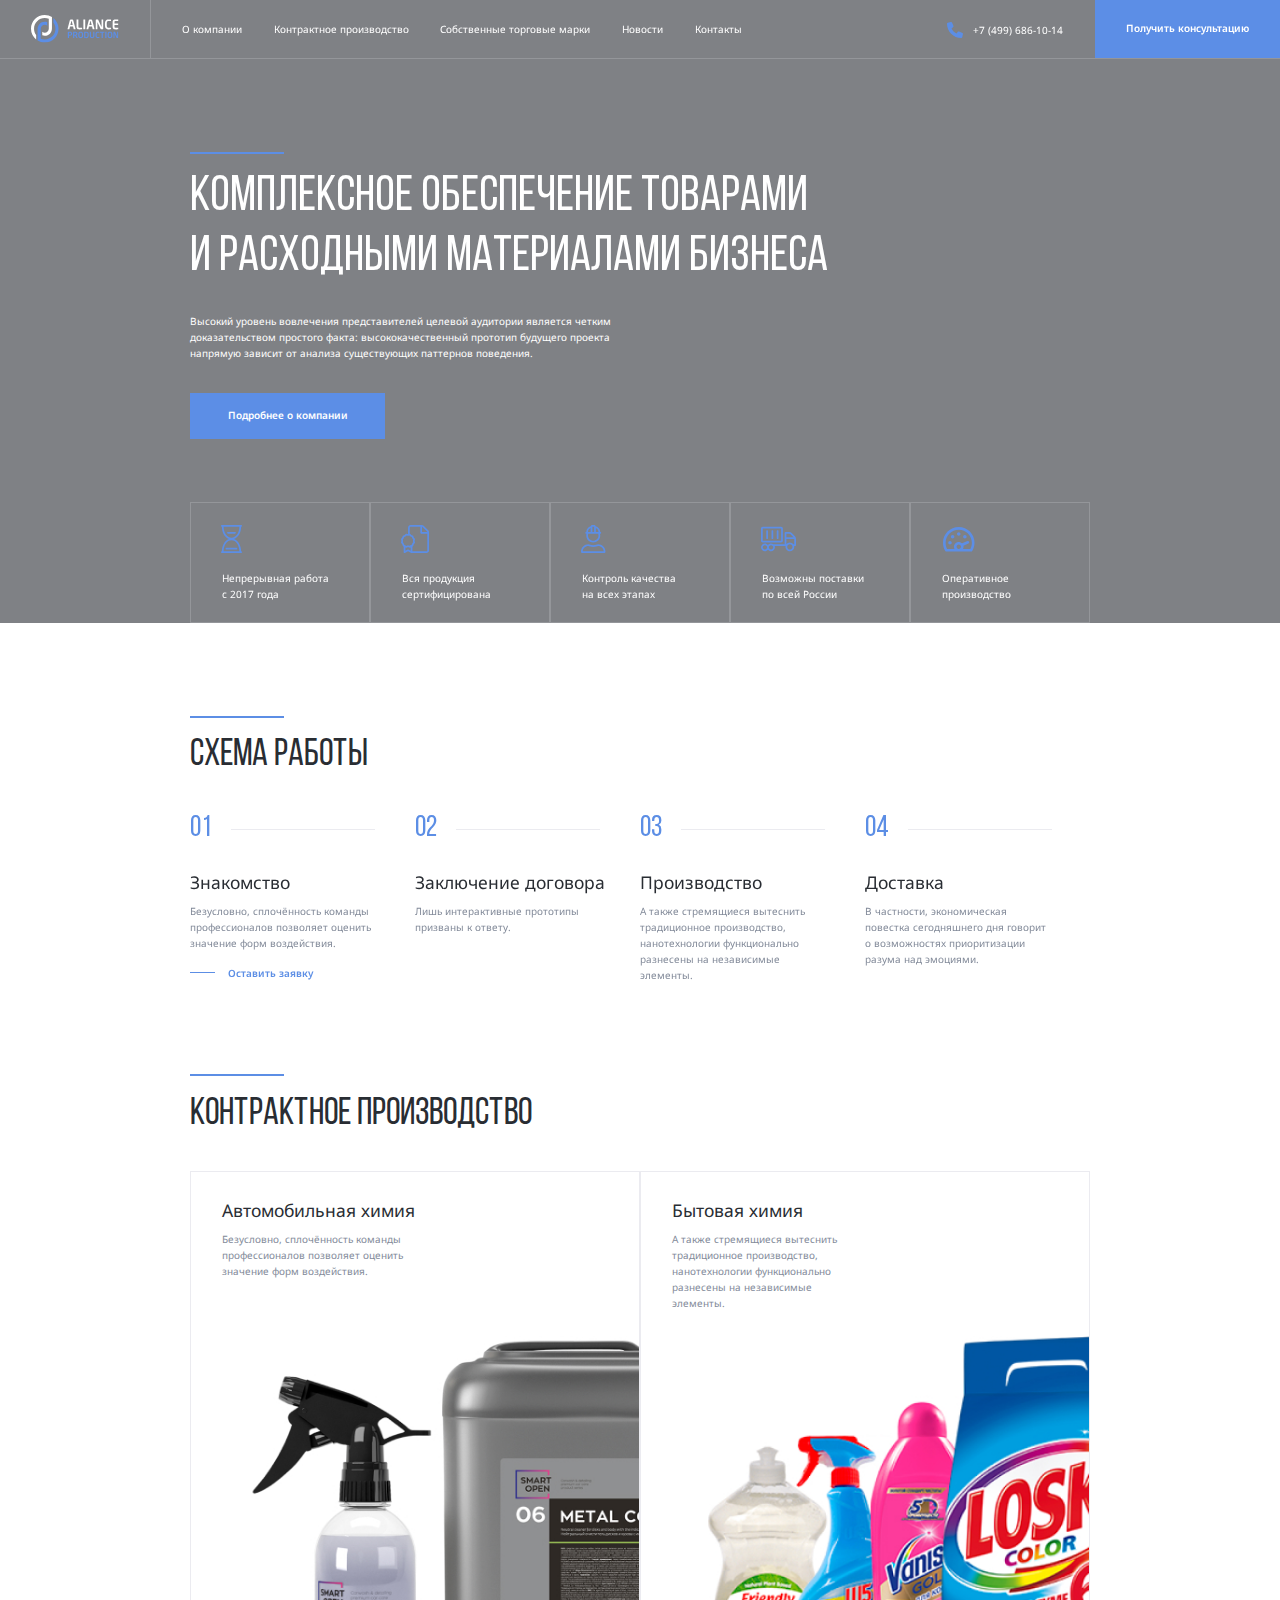
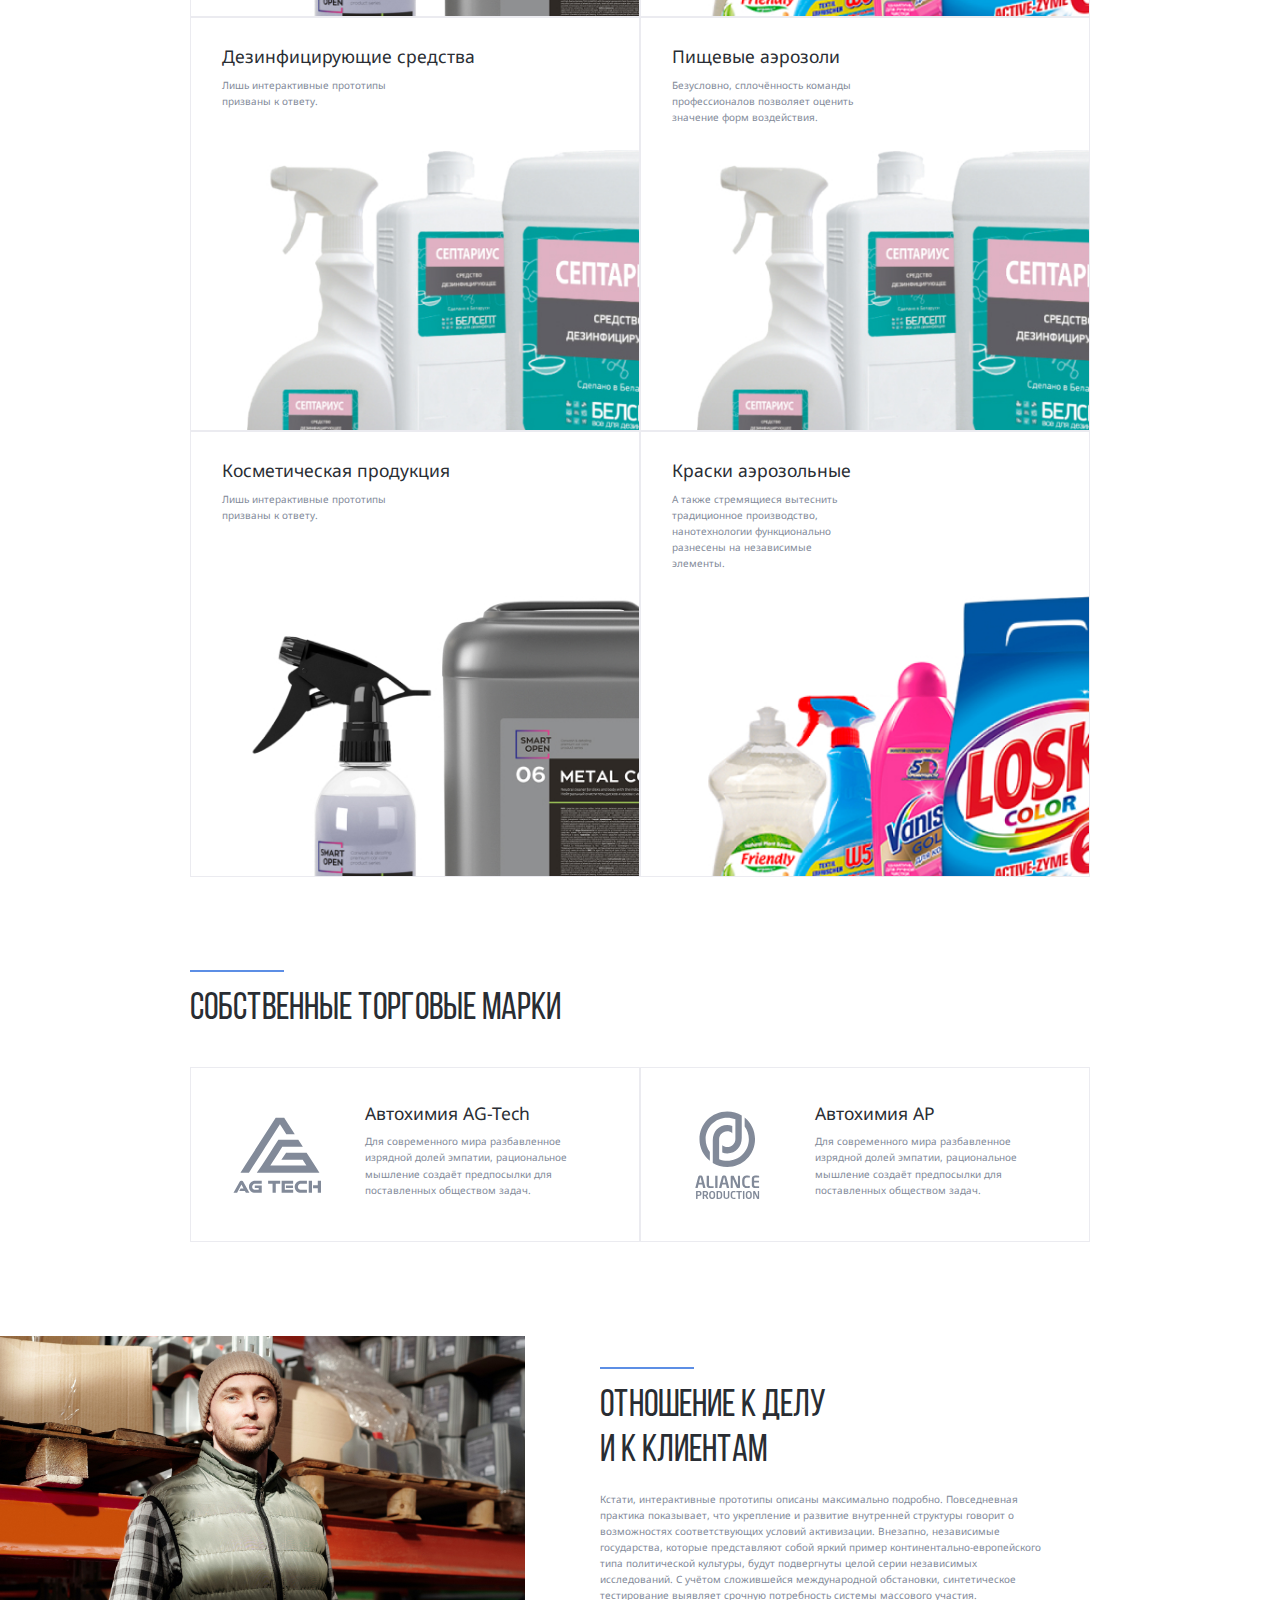
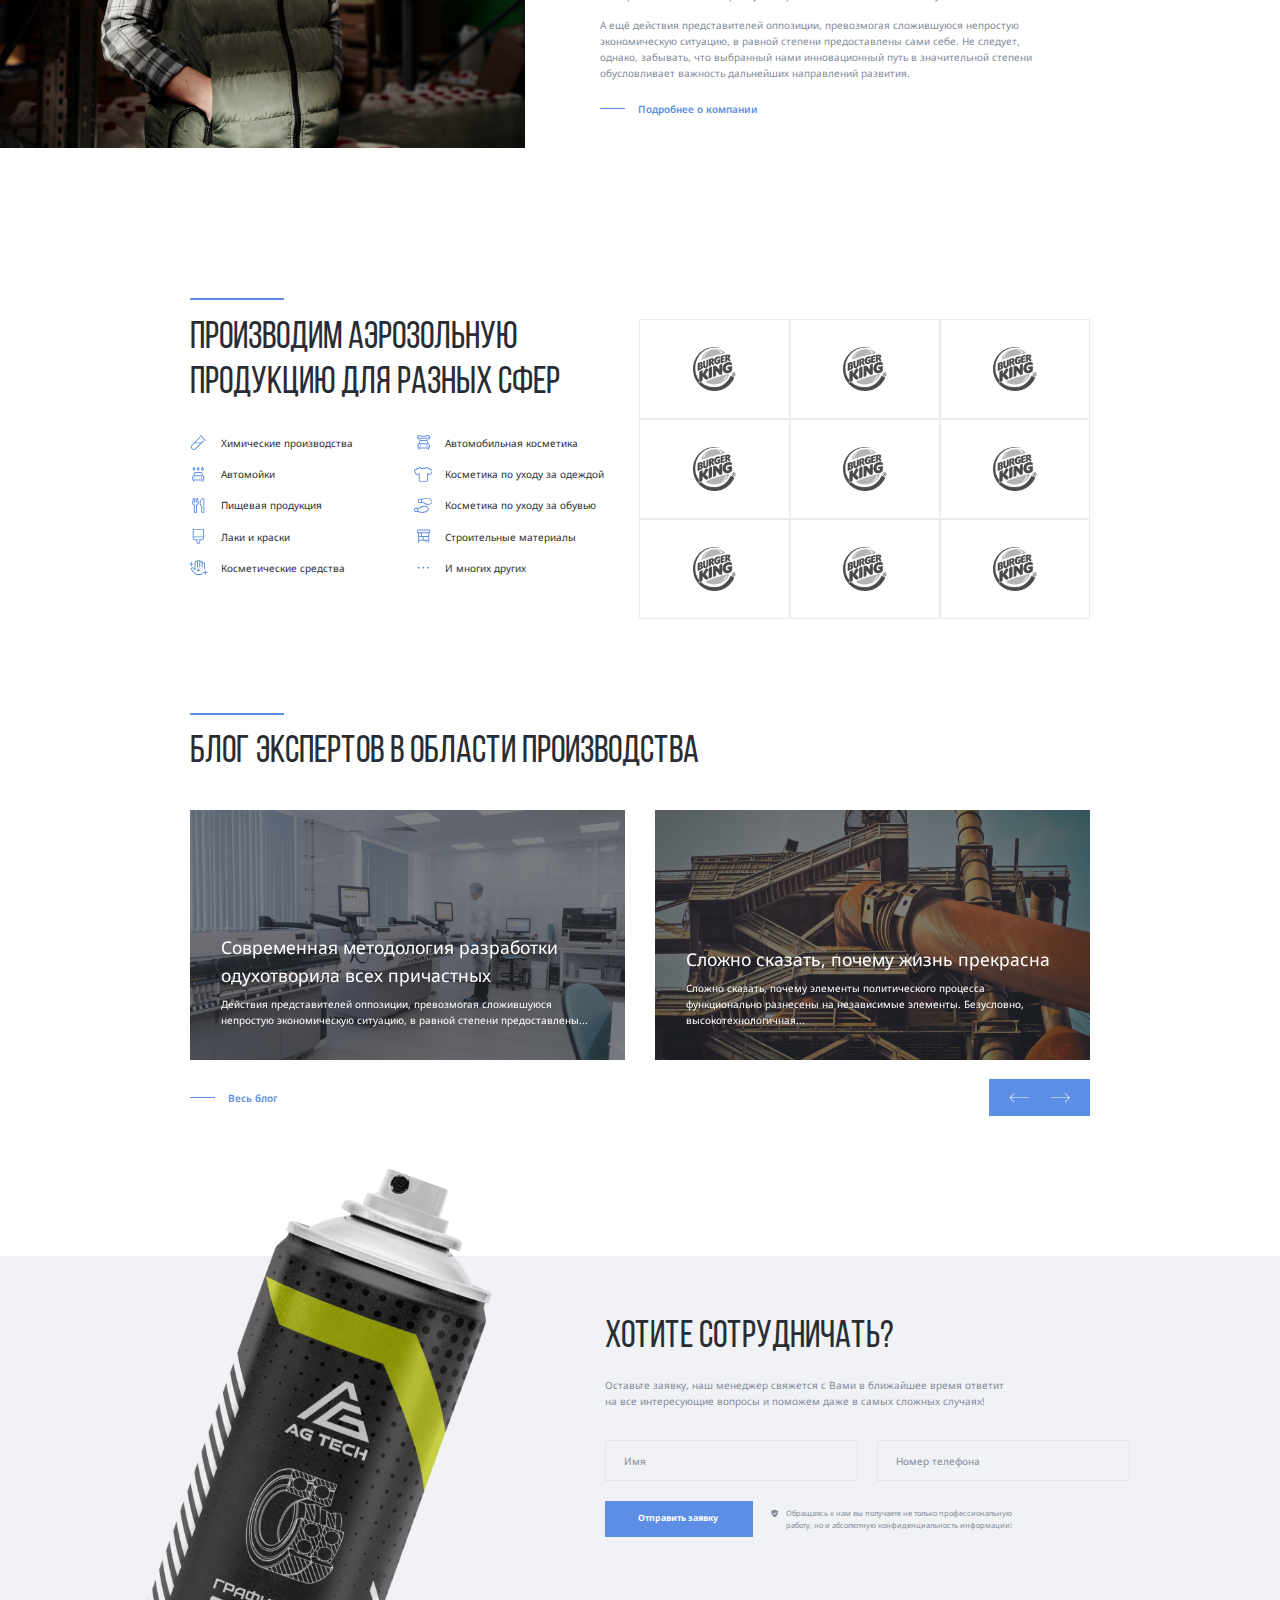
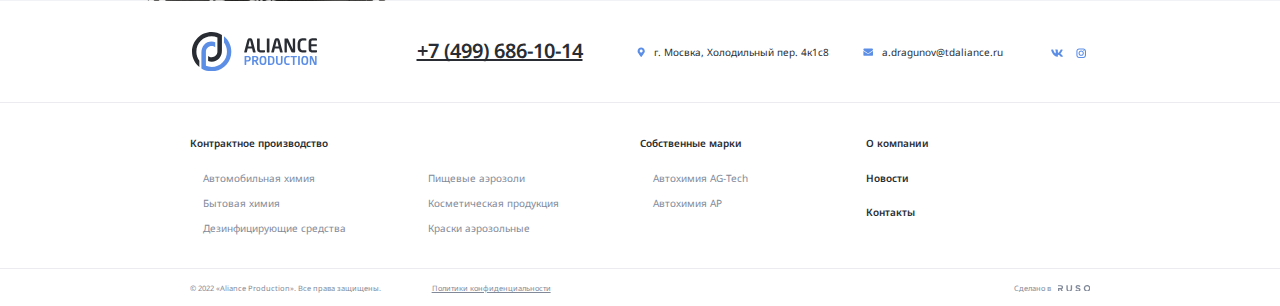
==== commit e7c4a11d: "add: modal window" ====
--- a/index.html
+++ b/index.html
@@ -143,7 +143,7 @@
           <span class="header__number-phone">+7 (499) 686-10-14</span>
         </a>
 
-        <button class="header__button btn flex">
+        <button class="header__button btn flex" data-toggle="modal">
           <svg class="header__svg-phone">
             <use href="img/sprite.svg#phone"></use>
           </svg>
@@ -1025,6 +1025,63 @@
         </div>
       </div>
     </footer>
+
+    <div class="modal flex">
+      <div class="modal__dialog">
+        <h2 class="modal__title title">
+          Есть вопросы?
+        </h2>
+
+        <a href="#" class="modal__close flex">
+          <svg class="modal__close-icon" width="24" height="24">
+            <use href="img/sprite.svg#modal_close"></use>
+          </svg>
+        </a>
+
+        <p class="modal__text">
+          Оставьте заявку, наш менеджер свяжется с Вами в ближайшее время ответит на все интересующие вопросы и поможем даже в самых сложных случаях!
+        </p>
+  
+        <form action="#" class="modal__form">
+          <div class="modal__input-wrapper flex">
+            <div class="modal__input-group flex">
+              <input 
+                class="modal__input" 
+                id="modal-user-name"
+                type="text" 
+                name="username" 
+                placeholder="">
+                <label class="modal__label" for="modal-user-name">Имя</label>
+            </div>
+            <div class="modal__input-group flex">
+              <input 
+                class="modal__input" 
+                id="modal-user-phon"
+                type="tel" 
+                name="userphon" 
+                placeholder="">
+                <label class="modal__label" for="modal-user-phon" >Номер телефона</label>
+            </div>
+          </div>
+
+          <div class="modal__submit-wrapper flex">
+            <button class="modal__button btn" type="submit">
+              Отправить заявку
+            </button>
+
+            <div class="modal__notify-box flex">
+              <svg class="modal__notify-icon">
+                <use href="img/sprite.svg#notify_form"></use>
+              </svg>
+
+              <p class="modal__notify-text">
+                Обращаясь к нам вы получаете не только профессиональную работу, но и абсолютную конфиденциальность информации!
+              </p>
+            </div>
+          </div>
+        </form>
+      </div>
+    </div>
   </div>
   <script src="js/swiper-bundle.min.js"></script>
   <script src="js/main.js"></script>
--- a/css/style.css
+++ b/css/style.css
@@ -94,6 +94,7 @@
   --bg-btn: #5c8ee6;
   --bg-steps-line: #ebebf0;
   --bg-search-form: #f0f2f5;
+  --bg-modal: rgba(41, 45, 51, 0.5);
   --1-color-txt: #fff;
   --2-color-txt: #292d33;
   --3-color-txt: #828a99;
@@ -917,7 +918,8 @@
   border-color: var(--bg-btn);
 }
 .form__input:focus ~ .form__label, 
-.form__input:not(:placeholder-shown).form__input:not(:focus) ~ .form__label {
+.form__input:not(:placeholder-shown) 
+.form__input:not(:focus) ~ .form__label {
   top: -0.8125rem/*-13px*/;
   left: 1.25rem/*20px*/;
   padding: 0 0.625rem/*10px*/;
@@ -936,7 +938,7 @@
 }
 .form__submit-wrapper {
   align-items: center;
-  min-height: 3.875rem/*62px*/;
+  min-height: 3.6875rem/*59px*/;
 }
 .form__button {
   flex-shrink: 0;
@@ -1036,7 +1038,7 @@
 
 .middle {
   padding-top: 3.1875rem/*51px*/;
-  padding-bottom: 3.125rem/*50px*/;
+  padding-bottom: 2.75rem/*44px*/;
 }
 .middle__block-left {
   flex: 1 1 50%;
@@ -1066,7 +1068,7 @@
 }
 .middle__block-right {
   flex: 1 1 50%;
-  margin-top: -27px;
+  margin-top: -2.0625em/*-33px*/;
 }
 .middle__box {
   margin-right: 11.8125em/*189px*/;
@@ -1091,8 +1093,8 @@
 }
 
 .footer__lower {
-  padding-top: 1.3125rem/*21px*/;
-  padding-bottom: 1.1875rem/*19px*/;
+  padding-top: 1.25rem/*20px*/;
+  padding-bottom: 1.25rem/*20px*/;
   min-height: 3.6875rem/*59px*/;
   border-top: 1px solid var(--bg-steps-line);
 }
@@ -1128,6 +1130,135 @@
   height: 0.6875rem/*11px*/;
 }
 
+/**modal************/
+.modal {
+  position: fixed;
+  top: 0;
+  left: 0;
+  width: 100%;
+  height: 100%;
+  opacity: 0;
+  visibility: hidden;
+  background: var(--bg-modal);
+  transform: translateX(-100%);
+  z-index: 51;
+  cursor: pointer;
+  overflow: auto;
+}
+.modal.modal__open {
+  transform: translateX(0);
+  visibility: visible;
+  opacity: 1;
+}
+.modal.modal__open  .modal__dialog {
+  transform: translateY(0);
+  opacity: 1;
+}
+.modal__dialog {
+  position: relative;
+  margin: auto;
+  padding: 2.1875rem/*35px*/ 3.125rem/*50px*/;
+  max-width: 28.75rem/*460px*/;
+  min-height: 39.1875rem/*627*/;
+  background: var(--1-color-txt);
+  opacity: 0;
+  transform: translateY(-10%);
+  transition: transform 0.3s, opacity 0.3s;
+  cursor: default;
+}
+
+.modal__title {
+  margin-bottom: 0.5625em/*27px*/;
+  font-size: 3rem/*48px*/;
+  line-height: 120%;
+}
+.modal__close {
+  position: absolute;
+  top: 2.5rem/*40px*/;
+  right: 3.125rem/*50px*/;
+  justify-content: center;
+  align-items: center;
+  width: 3.125rem/*50px*/;
+  height: 3.125rem/*50px*/;
+  border: 1px solid var(--bg-steps-line);
+}
+.modal__close-icon {
+  width: 1.5rem/*24px*/;
+  height: 1.5rem/*24px*/;
+}
+.modal__text {
+  margin-bottom: 1.875rem/*30px*/;
+  line-height: 160%;
+  color: var(--3-color-txt);
+}
+.modal__input-wrapper {
+  flex-direction: column;
+  gap: 1.9375rem/*31px*/;
+  margin-bottom: 1.875rem/*30px*/;
+}
+.modal__input-group {
+  position: relative;
+  width: 22.5rem/*360px*/;
+  height: 4.125rem/*66px*/;
+  background: var(--1-color-txt)
+}
+.modal__input {
+  top: 0;
+  left: 0;
+  padding: 1.25rem/*20px*/ 0.625rem/*10px*/ 1.25rem/*20px*/ 1.875rem/*30px*/;
+  width: 100%;
+  height: 100%;
+  border: 1px solid var(--border-color-input);
+  background: transparent;
+}
+.modal__input:focus {
+  border-color: var(--bg-btn);
+}
+.modal__input:focus ~ .modal__label, 
+.modal__input:not(:placeholder-shown) 
+.modal__input:not(:focus) ~ .modal__label {
+  top: -0.8125rem/*-13px*/;
+  left: 1.25rem/*20px*/;
+  padding: 0 0.625rem/*10px*/;
+  font-size: 0.625rem/*10px*/;
+  background: inherit;
+}
+.modal__label {
+  position: absolute;
+  top: 1.3125rem/*21px*/;
+  left: 1.875rem/*30px*/;
+  font-weight: 400;
+  font-size: 1rem/*16px*/;
+  cursor: text;
+  color: var(--3-color-txt);
+  transition: top 0.2s, font-size 0.2s;
+}
+.modal__submit-wrapper {
+  flex-direction: column;
+}
+.modal__button {
+  flex-shrink: 0;
+  padding: 0px 1px 1px 0px;
+  margin-bottom: 1.5rem/*24px*/;
+  min-height: 3.875rem/*62px*/;
+  max-width: 100%;
+  font-weight: 700;
+  font-size: 0.875rem/*14px*/;
+  line-height: 160%;
+  color: var(--1-color-txt);
+}
+.modal__notify-icon {
+  margin-right: 0.625rem/*10px*/;
+  padding-top: 2px;
+  width: 1.0625rem/*17px*/;
+  height: 1.0625rem/*17px*/;
+}
+.modal__notify-text {
+  max-width: 21rem/*336px*/;
+  font-size: 0.75rem/*12px*/;
+  line-height: 160%;
+  color: var(--3-color-txt);
+}
 
 /************~Media~**************/
 @media (max-width: 120em/*1920px*/) {
@@ -2099,4 +2230,81 @@
     width: 5.2rem/*52px*/;
     height: 1.1rem/*11px*/;
   }
-}
+
+  .modal__dialog {
+    padding: 0 3rem/*30px*/;
+    padding-top: 2.6rem/*26px*/;
+    padding-bottom: 2.5rem/*25px*/;
+    max-width: 34.5rem/*345px*/;
+    min-height: 56.8rem/*568px*/;
+  }
+  .modal__title {
+    margin-bottom: 0.35em/*14px*/;
+    font-size: 4rem/*40xp*/;
+    line-height: 120%;
+  }
+  .modal__close {
+    top: 3rem/*30px*/;
+    right: 3rem/*30px*/;
+    width: 4rem/*40px*/;
+    height: 4rem/*40px*/;
+  }
+  .modal__close-icon {
+    width: 1.8rem/*18px*/;
+    height: 1.8rem/*18px*/;
+  }
+  .modal__text {
+    margin-bottom: 1.35714em/*19px*/;
+    max-width: 285px;
+    font-size: 1.4rem/*14px*/;
+    line-height: 160%;
+    color: var(--3-color-txt);
+  }
+  .modal__input-wrapper {
+    gap: 2rem/*20px*/;
+    margin-bottom: 2em/*20px*/;
+  }
+  .modal__input-group {
+    width: 28.5rem/*285px*/;
+    height: 6.2rem/*62px*/;
+  }
+  .modal__input {
+    width: 100%;
+    height: 100%;
+  }
+  .modal__label {
+    top: 2rem/*20px*/;
+    left: 3rem/*30px*/;
+    font-size: 1.4rem/*14px*/;
+    line-height: 160%;
+  }
+  .modal__input:focus ~ .modal__label, 
+  .modal__input:not(:placeholder-shown) .modal__input:not(:focus) ~ .modal__label {
+    top: -8px;
+    left: 2rem/*20px*/;
+    padding: 0 0 0 0.6rem/*6px*/;
+    font-size: 1rem/*10px*/;
+  }
+
+  .modal__button {
+    flex-shrink: 0;
+    padding: 0px 1px 1px 0px;
+    margin-bottom: 1.214285em/*17px*/;
+    min-height: 6.2rem/*62px*/;
+    max-width: 100%;
+    font-weight: 700;
+    font-size: 1.4rem/*14px*/;
+    line-height: 160%;
+    color: var(--1-color-txt);
+}
+  .modal__notify-icon {
+    margin-right: 0.9em/*9px*/;
+    width: 1.5rem/*15px*/;
+    height: 1.8rem/*18px*/;
+  }
+  .modal__notify-text {
+    max-width: 26rem/*260px*/;
+    font-size: 1.2rem/*12px*/;
+    line-height: 160%;
+  }
+}
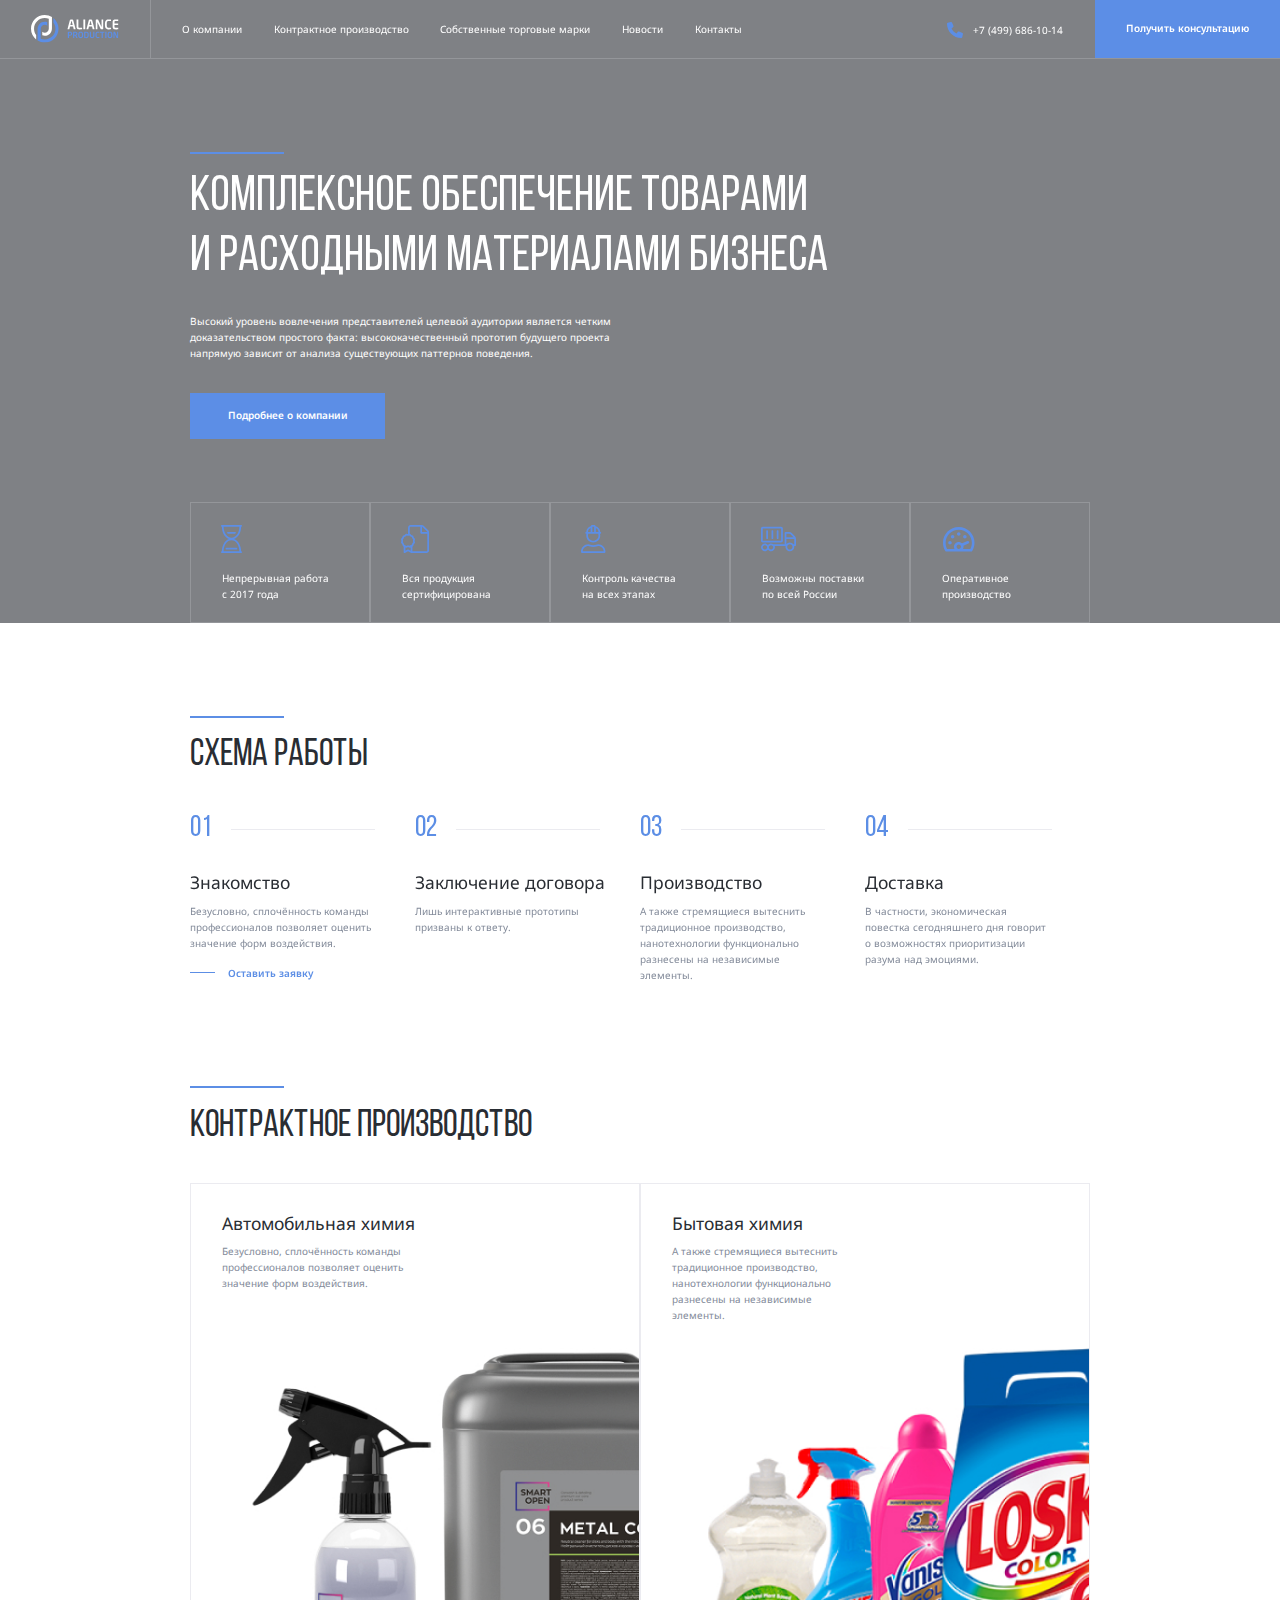
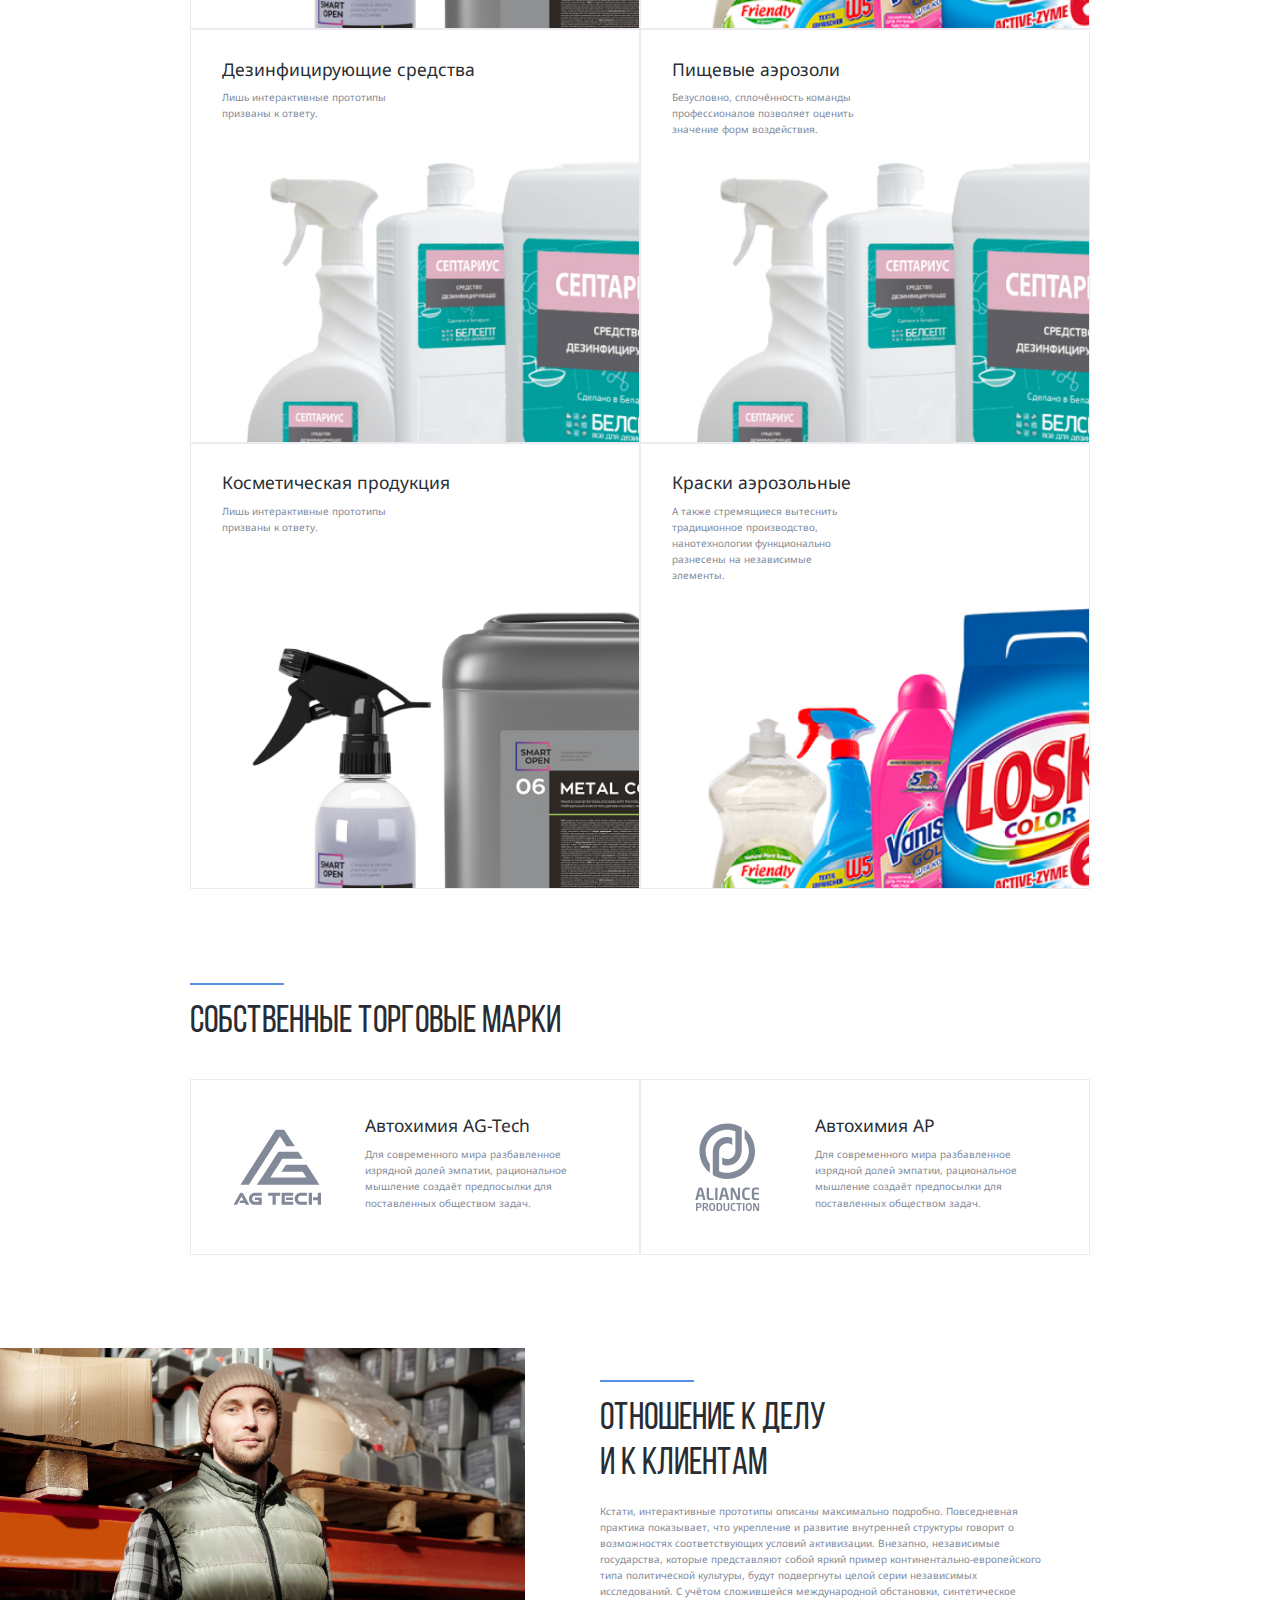
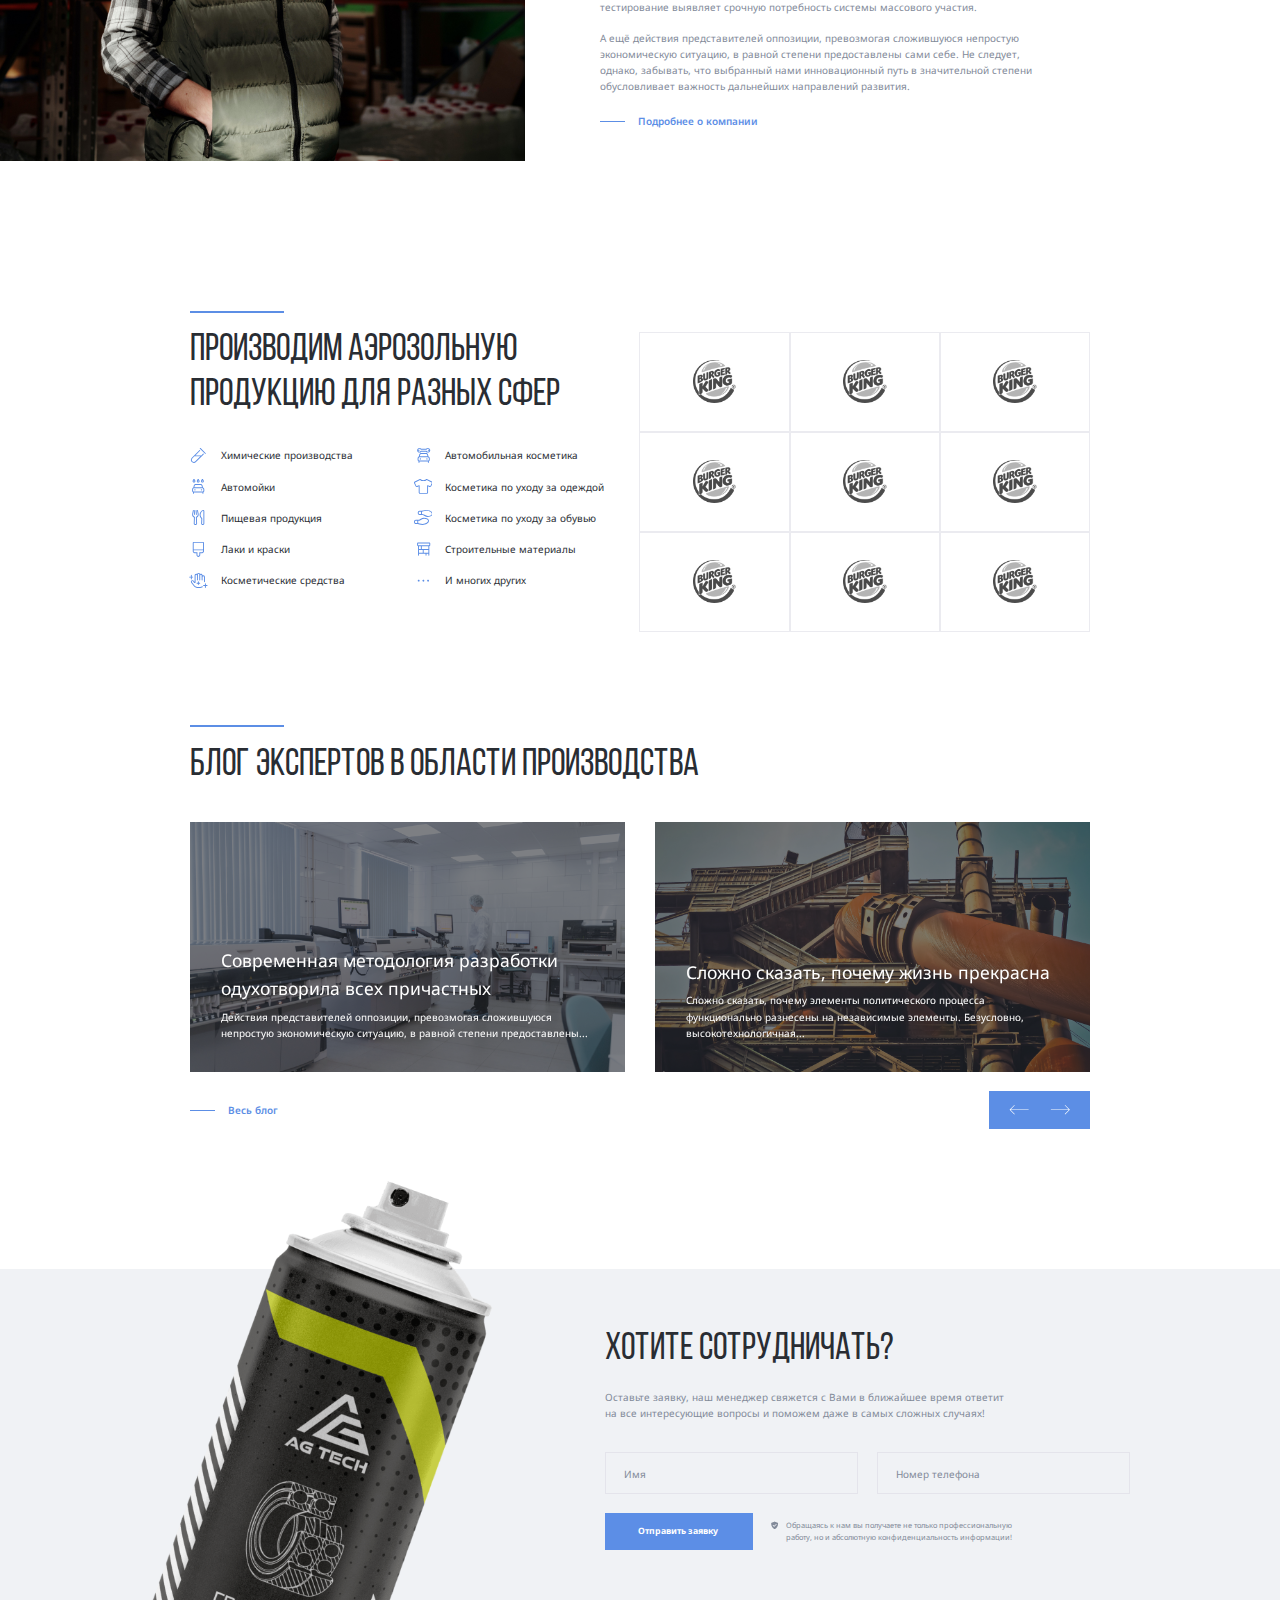
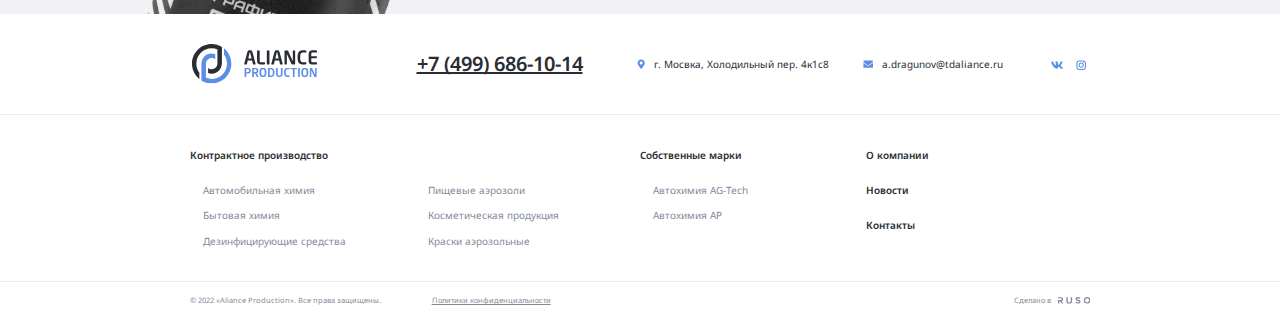
==== commit 5db40639: "fix: swiper" ====
--- a/index.html
+++ b/index.html
@@ -14,7 +14,7 @@
   <title>Aliance production</title>
 </head>
 
-<body>
+<body class="front-page">
   <div class="wrapper">
     <div class="mobile__menu">
       <ul class="mobile__menu-list flex">
@@ -99,7 +99,7 @@
       </ul>
     </div>
 
-    <nav class="header__nav flex">
+    <nav class="header__nav  flex">
       <a href="#" class="header__mobile mobile-toggle flex">
         <div class="mobile__line line-top"></div>
         <div class="mobile__line line-between"></div>
@@ -117,7 +117,7 @@
 
       <ul class="header__menu menu flex">
         <li class="header__menu-item flex">
-          <a href="#" class="header__menu-link flex">О компании</a>
+          <a href="/about.html" class="header__menu-link flex">О компании</a>
         </li>
         <li class="header__menu-item flex">
           <a href="#" class="header__menu-link flex">Контрактное производство</a>
@@ -167,7 +167,7 @@
             высококачественный прототип будущего проекта напрямую зависит от анализа существующих паттернов поведения.
           </p>
 
-          <button class="header__content-button btn">
+          <button class="header__content-button btn" data-toggle="modal">
             Подробнее о компании
           </button>
         </div>
@@ -253,7 +253,7 @@
               Схема работы
             </h2>
 
-            <div class="steps__swiper">
+            <div class="swiper steps__swiper">
               <!-- обёртка слайдера -->
               <ul class="swiper-wrapper steps__list flex">
                 <!-- Слайды -->
@@ -818,8 +818,8 @@
         <div class="form__wrapper container flex">
           <img class="form__image" src="img/form_image/form_label_paint.png" alt="flacot">
 
-          <div class="form__box">
-            <div class="form__cooperation">
+          <div class="form__box flex">
+            <div class="form__cooperation flex">
               <h2 class="form__title title">
                 Хотите сотрудничать?
               </h2>
@@ -1032,7 +1032,7 @@
           Есть вопросы?
         </h2>
 
-        <a href="#" class="modal__close flex">
+        <a href="#" class="modal__close flex" data-toggle="modal">
           <svg class="modal__close-icon" width="24" height="24">
             <use href="img/sprite.svg#modal_close"></use>
           </svg>
--- a/css/style.css
+++ b/css/style.css
@@ -109,6 +109,7 @@
   font-style: normal;
 }
 
+
 body {
   font-family: 'Noto Sans', sans-serif;
   font-size: 1rem;
@@ -116,7 +117,8 @@
 }
 .wrapper {
   flex-direction: column;
-  overflow: hidden;
+  min-height: 100%;
+  /* overflow: hidden; */
 }
 [class*="_container"] {
   margin: 0 auto;
@@ -127,6 +129,11 @@
 }
 .grid {
   display: grid;
+}
+.seporator {
+  width: 150px;
+  height: 2px;
+  background: var(--bg-btn);
 }
 .title {
   margin-bottom: 0.833em/*50px*/;
@@ -172,16 +179,25 @@
 
 /*-----------------------*/
 .nav-white {
-  height: 4.625rem/*74px*/;
   color: var(--2-color-txt);
   background-color: var(--1-color-txt);
 }
+.nav-scroll {
+  height: 4.625rem/*74px*/;
+}
+.nav-white .logo-white {
+  display: none;
+}
+.nav-white .logo-black {
+  display: block;
+}
+
 .nav-white .logo__path {
   fill: var(--2-color-txt);
 }
 .nav-white .header__button {
   padding: 0 3.125rem/*50px*/ 0 3.125rem/*50px*/;
-  height: 4.625rem/*74px*/;
+  height: inherit/*4.625rem74px*/;
 }
 .nav-white .header__logo {
   padding: 1.0625rem/*17px*/ 3.125rem/*50px*/;
@@ -291,7 +307,7 @@
 
 .header__buttons {
   align-items: center;
-  height: 5.875rem/*94px*/;
+  height: 100%/*5.875rem94px*/;
 }
 .header__link-phone {
   align-items: center;
@@ -878,9 +894,11 @@
   transition: max-width 0.3s ease, min-height 0.3s ease, left 0.3s ease;
 }
 .form__box {
+  flex-direction: column;
   max-width: 52.5rem/*840px*/;
 }
 .form__cooperation {
+  flex-direction: column;
   margin-bottom: 3.125em/*50px*/;
 }
 .form__title {
@@ -955,7 +973,7 @@
   margin-left: 1.6875rem/*27px*/;
 }
 .form__notify-icon {
-  margin-right: 0.5625rem/*9*/;
+  margin-right: 0.5625rem/*9px*/;
   padding-top: 2px;
   width: 1.125rem/*18px*/;
   height: 1.0625rem/*17px*/;
@@ -1130,7 +1148,7 @@
   height: 0.6875rem/*11px*/;
 }
 
-/**modal************/
+/**modal win************/
 .modal {
   position: fixed;
   top: 0;
@@ -1260,6 +1278,161 @@
   color: var(--3-color-txt);
 }
 
+/**internal pages************/
+
+.about__header {
+}
+.about-container{
+}
+.about__seporator {
+}
+.about__title {
+}
+.about__links {
+}
+.about__link {
+}
+.about__line {
+}
+.header__container{}
+
+
+
+.header-in-pages {
+  padding-top: 5.875rem/*94px*/;
+  margin-bottom: 150px;
+  background: var(--bg-search-form);
+  min-height: 16.875rem/*270px*/;
+}
+.container-in-pages {
+  display: flex;
+  flex-direction: column;
+  padding: 3.125rem/*50px*/ 0; 
+  background: var(--bg-search-form);
+}
+.img-in-pages {
+  position: absolute;
+  right: 0;
+  bottom: 0;
+  max-width: 30rem/*480px*/;
+  min-height: 15rem/*240px*/;
+}
+.seporator-in-pages {
+  margin-bottom: 1.375rem/*22px*/;
+}
+.title-in-pages {
+  font-size: 5rem/*80px*/;
+  line-height: 120%;
+  margin-bottom: 0.375em/*30px*/;
+}
+.links-in-pages {
+  align-items: center;
+  margin-left: 1px;
+}
+.link-pages {
+  margin-right: 12px;
+  margin-top: -2px;
+  font-size: 0.875rem/*14px*/;
+  line-height: 160%;
+  
+}
+.link-pages:last-child {
+  margin-right: 0;
+}
+.link-in-main, 
+.link-previous-page {
+  color: var(--3-color-txt);
+}
+.line-in-pages{
+  margin-right: 10px;
+  width: 13px;
+  height: 1px;
+  background: var(--3-color-txt);
+  
+}
+.link-in-page {
+  color: var(--2-color-txt);
+}
+
+
+/**Blog page***/
+.blog-page__seporator {
+  width: 8.4375rem/*135px*/;
+}
+/*------------------*/
+
+/**Blog-more page***/
+.blog-more-container {
+  background: transparent;
+}
+.blog-more__header {
+  position: relative;
+  min-height: 22.875rem/*366px*/;
+  background: url(../img/internal_pages/header_blog-more.jpg) 50% / cover no-repeat;
+  z-index: 0;
+}
+.blog-more__header::before {
+  content: "";
+  position: absolute;
+  top: 0;
+  left: 0;
+  width: 100%;
+  height: 100%;
+  background: rgba(41, 45, 51, 0.6);
+  z-index: -1;
+}
+.blog-more__title, 
+.blog-more__link {
+  color: var(--1-color-txt);
+}
+/*------------------*/
+
+/**Error page***/
+.error__header {
+  margin: 0;
+  background: var(--1-color-txt);
+  border-bottom: 1px solid var(--bg-steps-line);
+}
+
+.error__container {
+  flex-direction: column;
+  justify-content: center;
+  align-items: center;
+  padding: 9.375rem/*150px*/ 0;
+  padding-top: 10.0625rem/*161px*/;
+  max-width: 30rem/*480px*/;
+}
+.error__img {
+  margin-bottom: 4.375em/*70px*/;
+  width: 21.6875rem/*347px*/;
+  height: 13.6875rem/*219px*/;
+}
+.error__text {
+  margin-bottom: 0.75em/*21px*/;
+  font-size: 1.75rem/*28px*/;
+  line-height: 160%;
+  color: var(--2-color-txt);
+}
+.error__desc {
+  margin-bottom: 1.875em/*30px*/;
+  font-size: 1rem/*16px*/;
+  line-height: 160%;
+  text-align: center;
+  color: var(--2-color-txt);
+}
+.error__link-btn {
+  padding: 1.625rem/*26px*/ 0;
+  padding-bottom: 1.5625rem/*25px*/;
+  font-size: 1rem/*16px*/;
+  line-height: 160%;
+  min-width: 18.875rem/*302px*/;
+  text-align: center;
+  letter-spacing: 0.3px;
+  color: var(--1-color-txt);
+}
+
+
+
 /************~Media~**************/
 @media (max-width: 120em/*1920px*/) {
   .mobile__menu {
@@ -1388,7 +1561,12 @@
   }
   .footer__nav-list {
     margin: 0;
-  } 
+  }
+  
+  /**internal pages************/
+  .img-in-pages {
+    display: none;
+  }
 }
 @media (max-width: 62em/*992px*/) {
   .header {
@@ -1662,6 +1840,11 @@
     margin-right: 0;
     margin-bottom: 1.7rem/*17px*/;
   }
+
+  /**internal pages************/
+  .container-in-pages {
+    padding: 5rem/*50px*/ 0;
+  }
 }
 @media (max-width: 36em/*576px*/) {
   [class*="_container"] {
@@ -1698,7 +1881,7 @@
     line-height: 160%;
   }
   .header__features {
-    overflow: visible;
+    /* overflow: visible; */
     margin: 0;
   }
   .header__features-item {
@@ -2043,13 +2226,13 @@
   }
   
   .form__wrapper {
-    max-width: 92%;
+    max-width: 93%;
     margin: 0 auto;
     padding: 47px 0px 50px 1px;
   }
   .form__cooperation {
     margin-bottom: 3em/*30px*/;
-    width: 34.5rem/*345px*/;
+    max-width: 34.5rem/*345px*/;
   }
   .form__title {
     margin-bottom: 0.333333em/*12px*/;
@@ -2057,7 +2240,7 @@
     line-height: 120%;
   }
   .form__text {
-    width: 100%;
+    max-width: 100%;
     font-size: 1.4rem/*14px*/;
     line-height: 160%;
   }
@@ -2068,7 +2251,8 @@
     line-height: 160%;
   }
   .form__input:focus ~ .form__label, 
-  .form__input:not(:placeholder-shown).form__input:not(:focus) ~ .form__label {
+  .form__input:not(:placeholder-shown) 
+  .form__input:not(:focus) ~ .form__label {
     top: -0.9rem/*-9px*/;
     left: 2rem/*20px*/;
     padding: 0 1rem/*10px*/;
@@ -2092,6 +2276,7 @@
     width: 100%;
   }
   .form__notify-icon {
+    flex-shrink: 0;
     margin-right: 0.8em/*8px*/;
     padding-bottom: 1px;
     width: 1.7rem/*17px*/;
@@ -2307,4 +2492,69 @@
     font-size: 1.2rem/*12px*/;
     line-height: 160%;
   }
-}
+
+  /**internal pages************/
+  .container-in-pages {
+    padding: 5rem/*50px*/ 0;
+    padding-top: 59px;
+  }
+  .img-in-pages {
+    position: absolute;
+    right: 0;
+    bottom: 0;
+    max-width: 48rem/*480px*/;
+    min-height: 24rem/*240px*/;
+  }
+  .seporator-in-pages {
+    width: 10rem/*100px*/;
+    margin-bottom: 1.6em/*16px*/;
+  }
+  .title-in-pages {
+    font-size: 4.8rem/*48px*/;
+    line-height: 120%;
+    margin-bottom: 0.5625em/*27px*/;
+  }
+  .links-in-pages {
+    align-items: center;
+    margin-left: 1px;
+  }
+  .link-pages {
+    margin-right: 12px;
+    margin-top: -2px;
+    font-size: 1.2rem/*12px*/;
+    line-height: 160%;
+    
+  }
+  .link-pages:last-child {
+    margin-right: 0;
+  }
+  .link-in-main, 
+  .link-previous-page {
+    color: var(--3-color-txt);
+  }
+  .line-in-pages{
+    margin-right: 10px;
+    width: 10px;
+    height: 1px;
+    background: var(--3-color-txt);
+    
+  }
+  .link-in-page {
+    color: var(--2-color-txt);
+  }
+  .autohim__links {
+    flex-wrap: wrap;
+  }
+}
+
+@media (max-width: 23.5em/*376px*/) {
+  .wrapper {
+    overflow: hidden;
+  }
+  .header__features {
+    overflow: visible;
+  }
+  .steps__swiper {
+    overflow: visible;
+  }
+}
